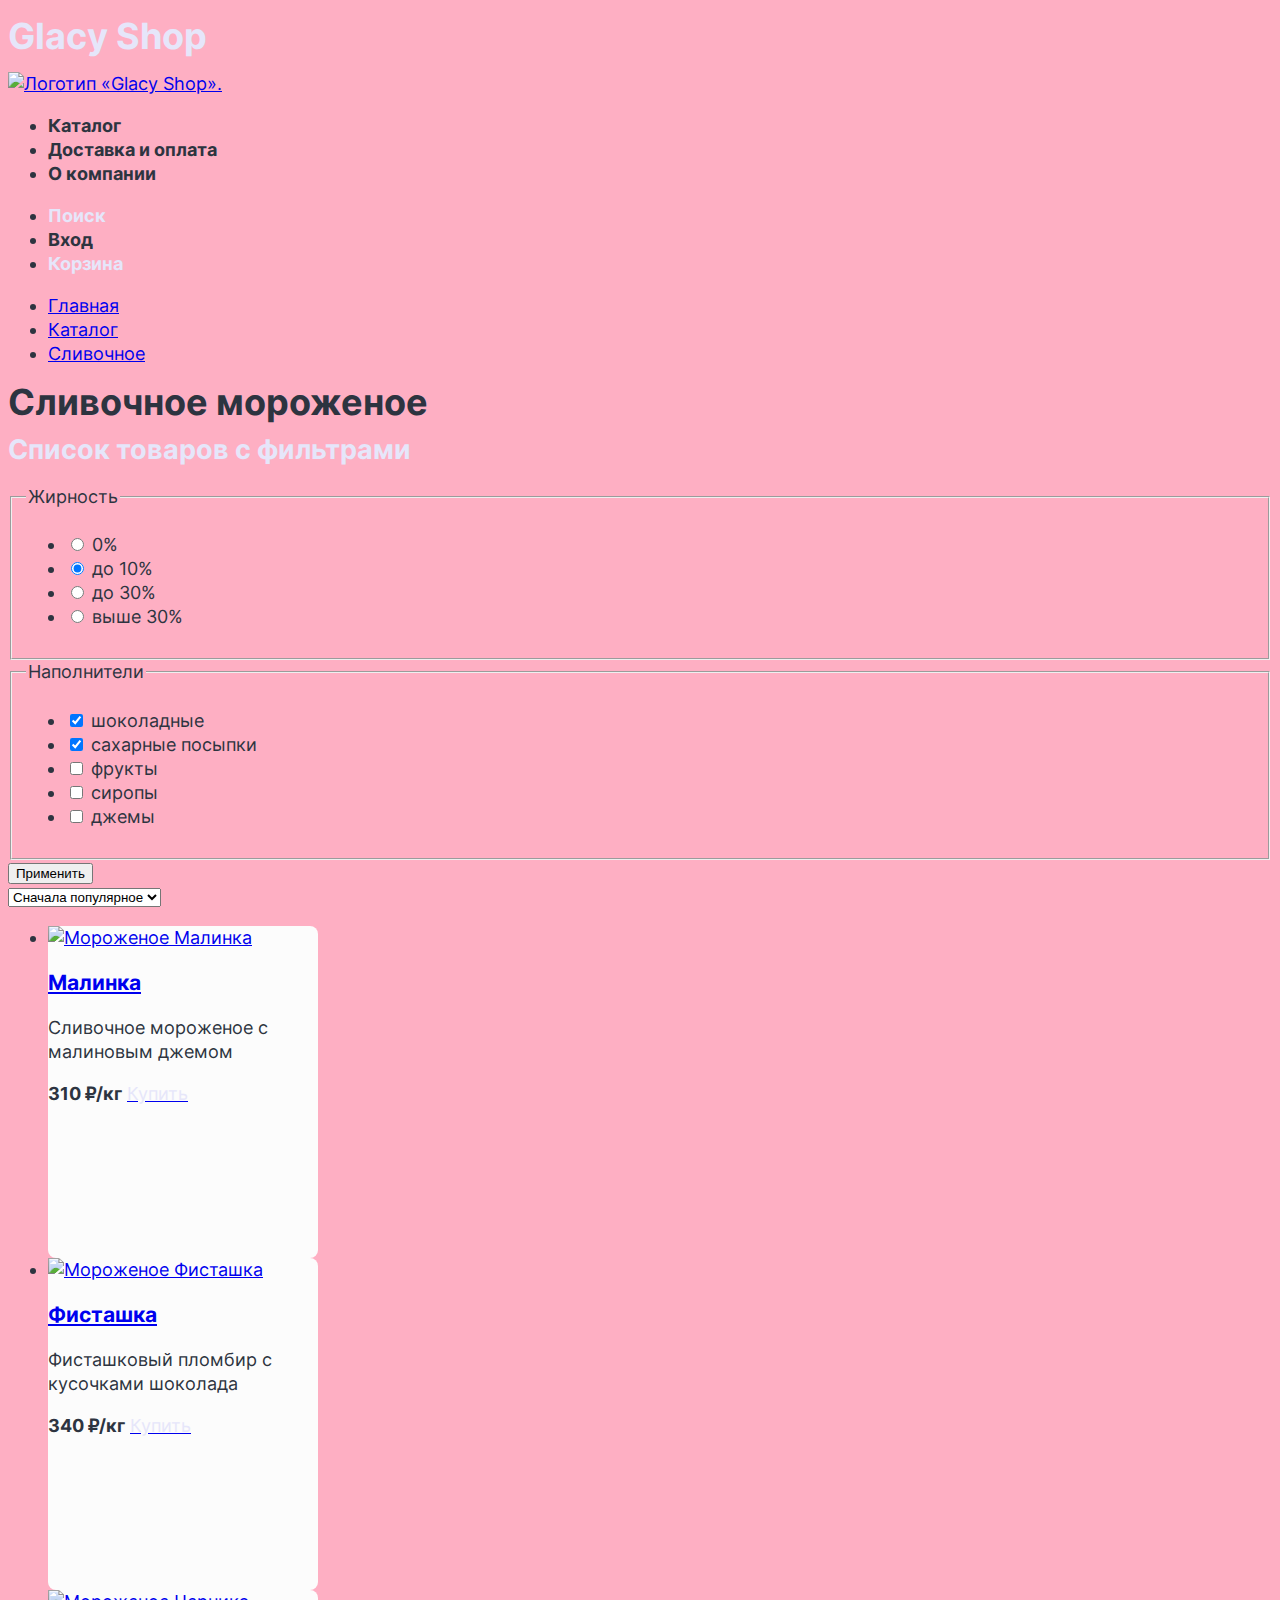
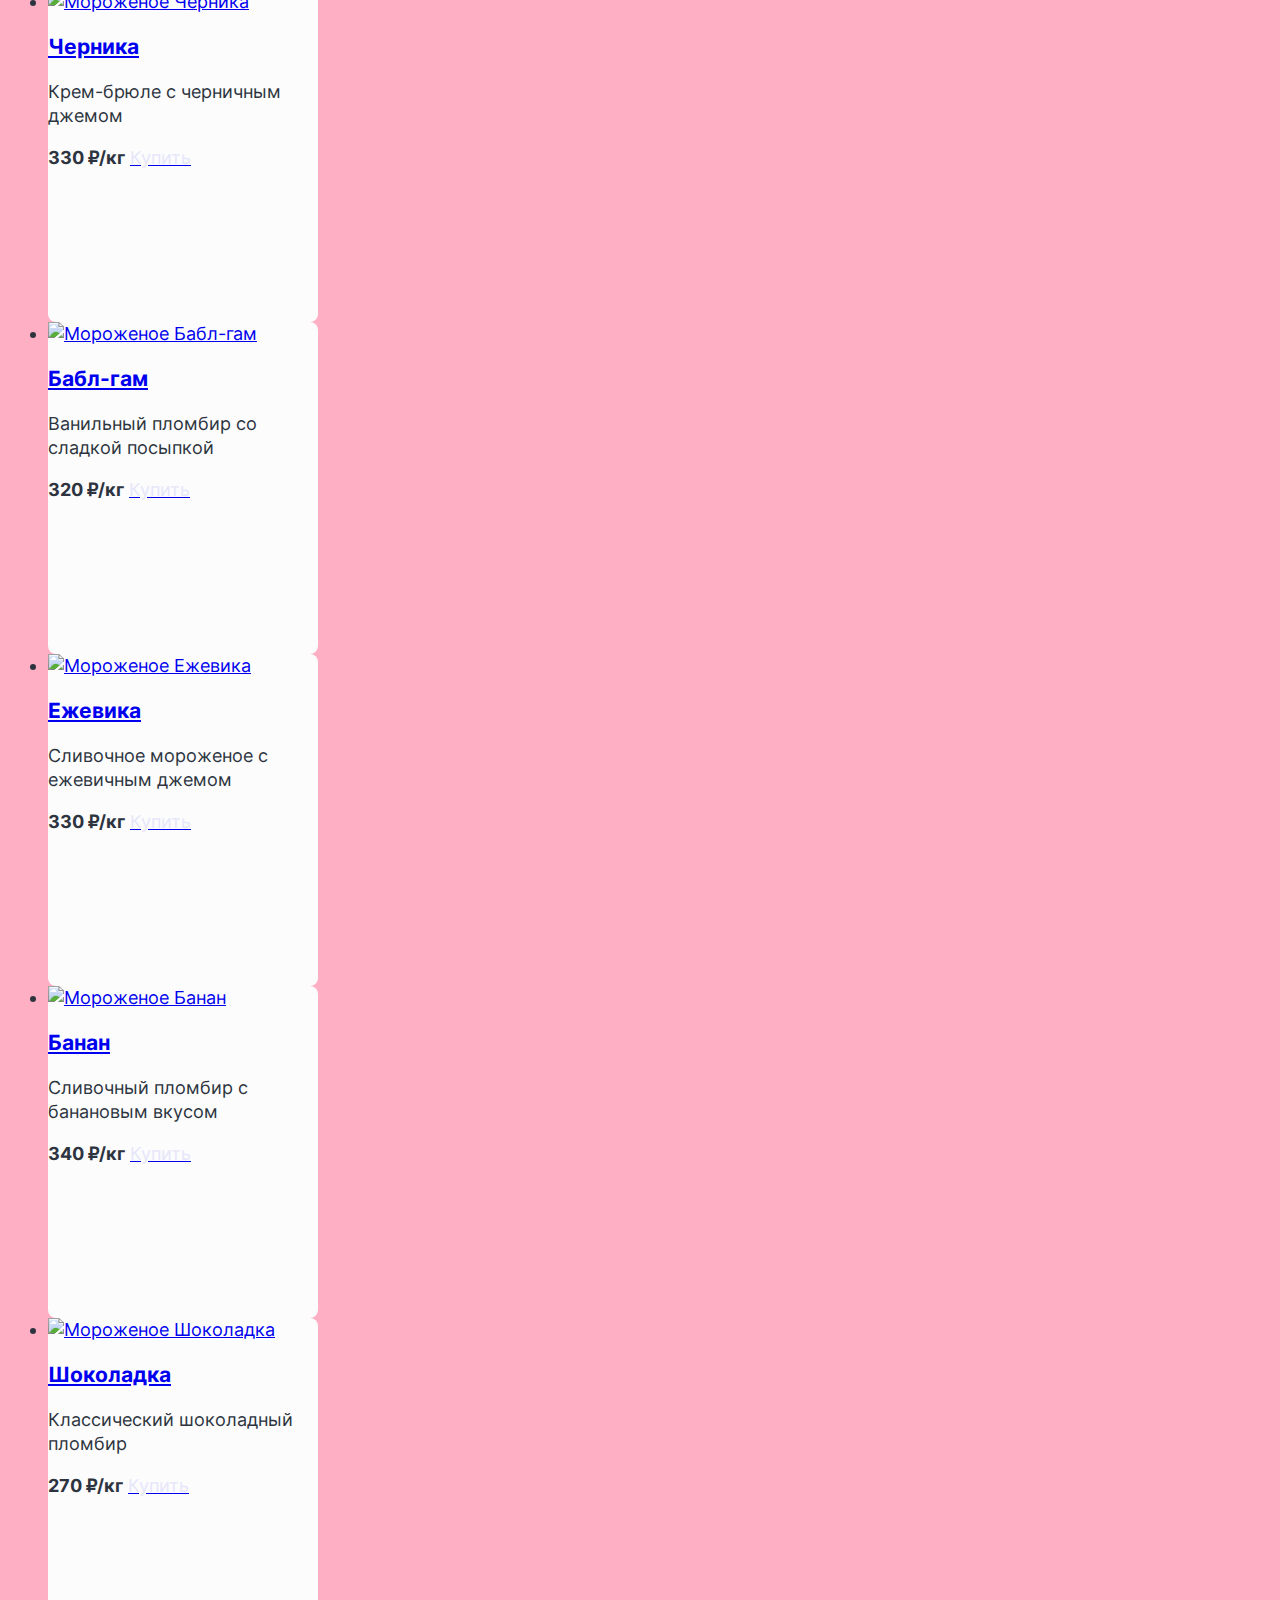
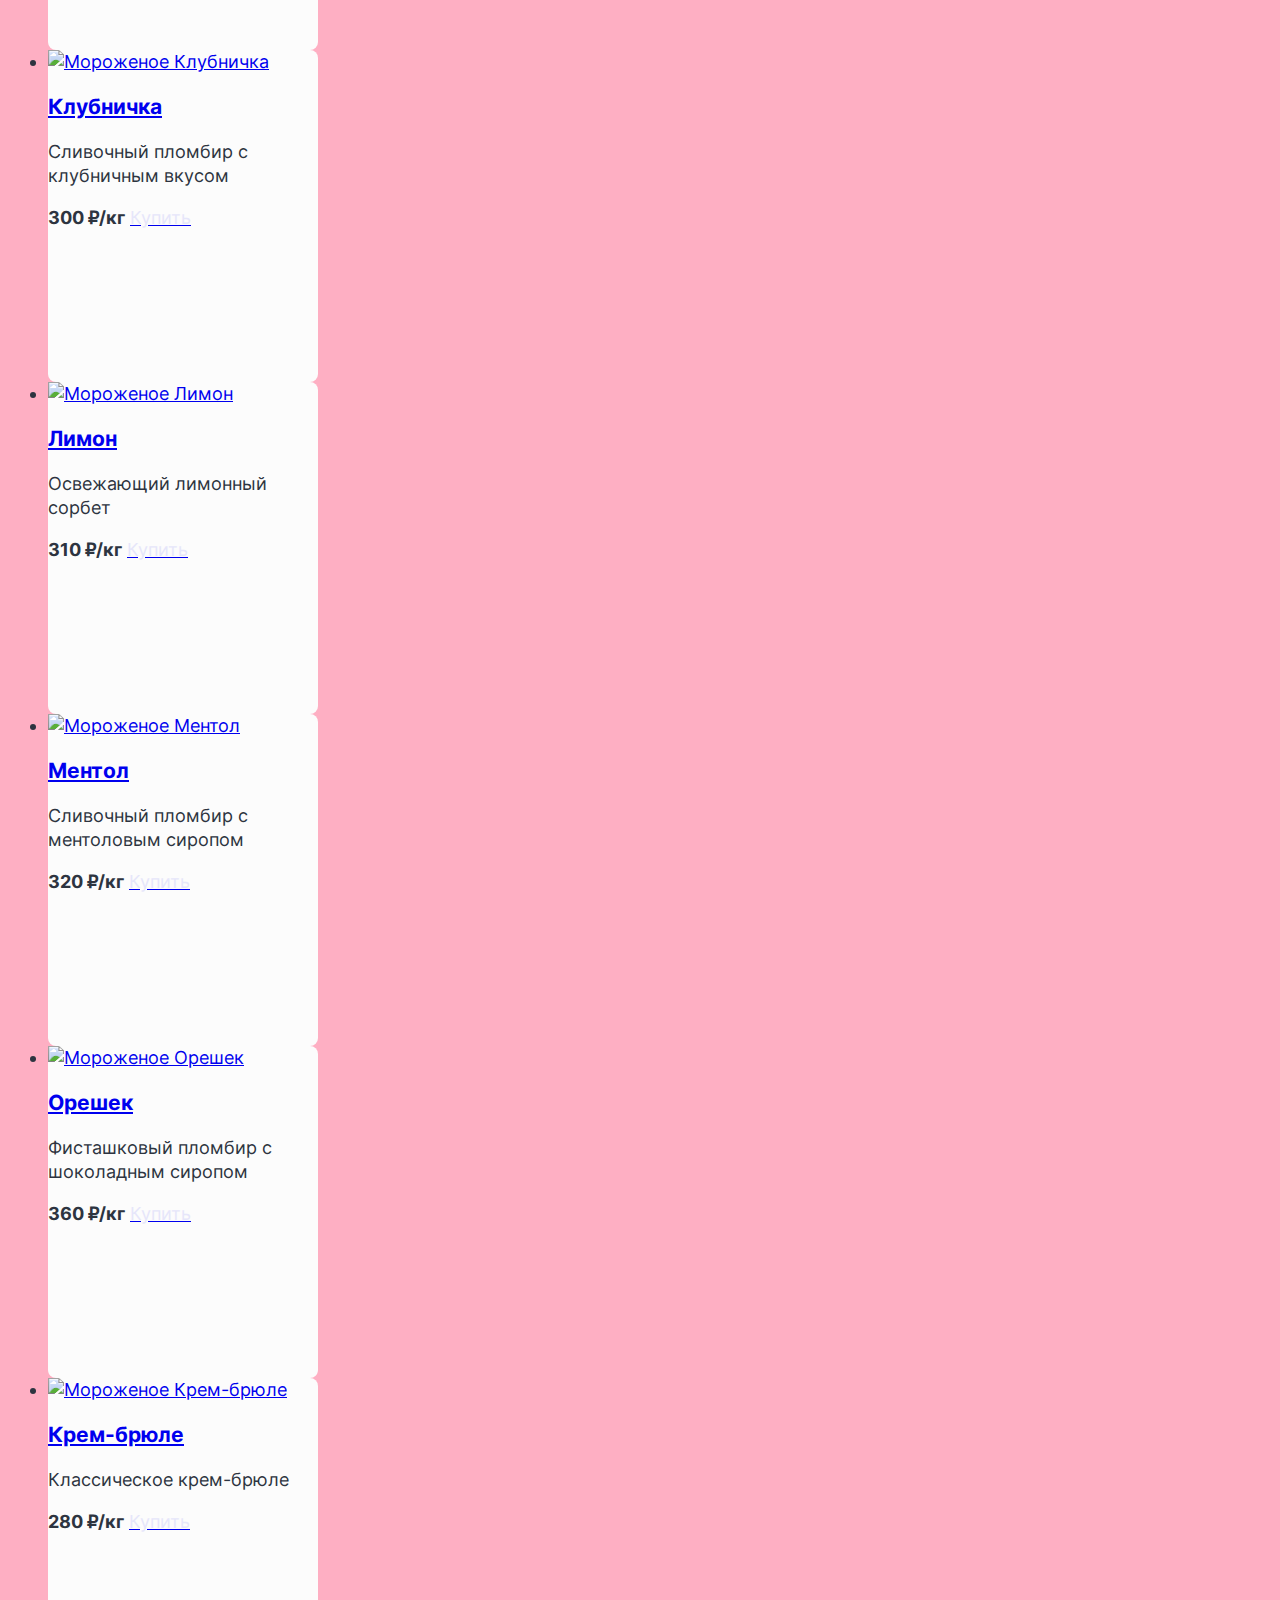
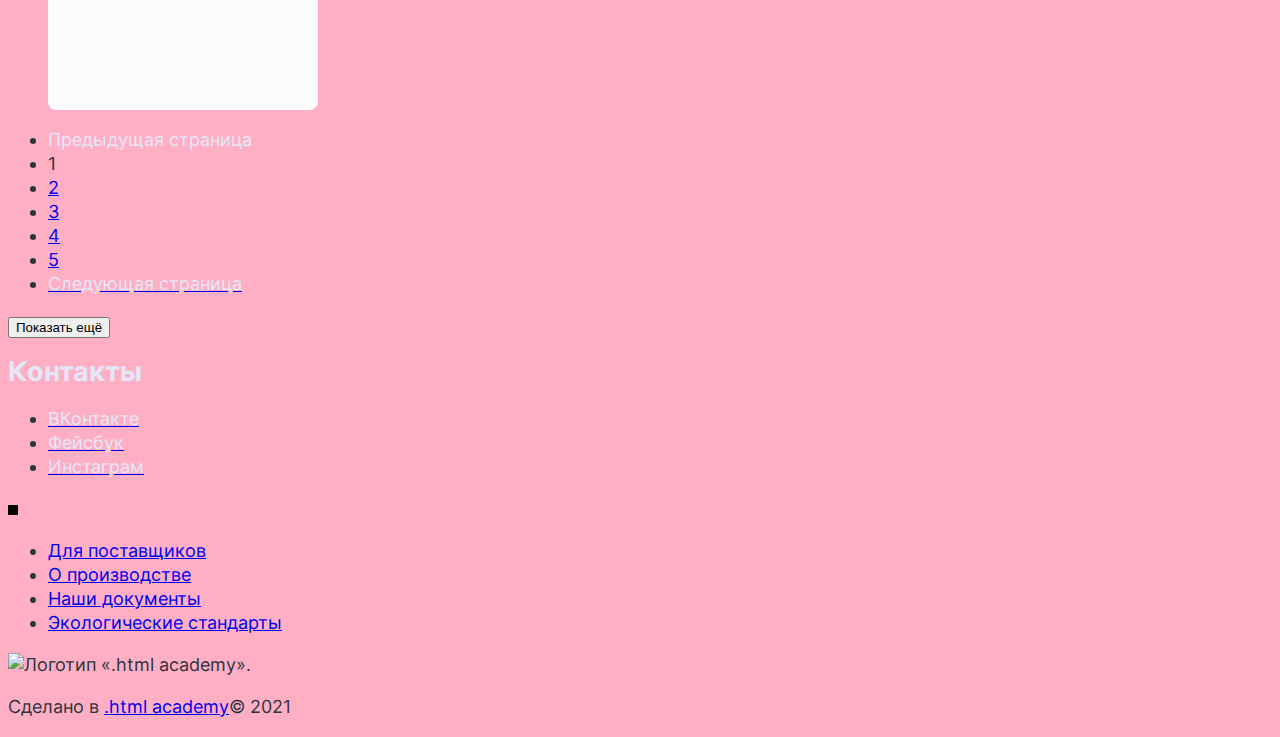
==== catalog.html @ d2234e33 "4" ====
<!DOCTYPE html>
<html lang="ru">
  <head>
    <meta charset="utf-8">
    <title>HTML Academy: Глейси</title>
    <link rel="stylesheet" href="styles/style.css">
  </head>
  <body>

    <!-- Хедер -->
    <header class = page-header>

      <h1 class="visually-hidden">Glacy Shop</h1>
      <a class="navigation-logo" href="index.html">
      <img class="logo" src="" alt="Логотип «Glacy Shop».">
      </a>

      <nav class="navigation">
        <ul class="navigation-list">
          <li class="navigation-item">
            <a class="navigation-link" href="/catalog.html">Каталог</a>
          </li>
          <li class="navigation-item">
            <a class="navigation-link" href="/delivery.html">Доставка и оплата</a>
          </li>
          <li class="navigation-item">
            <a class="navigation-link" href="/faq.html">О компании</a>
          </li>
        </ul>

        <ul class="navigation-list">
          <li class="navigation-item">
            <a class="navigation-link" href="#">
              <span class="visually-hidden">
              Поиск
            </span>
          </a>
          </li>
          <li class="navigation-item">
            <a class="navigation-link" href="#">Вход</a>
          </li>
          <li class="navigation-item">
            <a class="navigation-link" href="#">
              <span class="visually-hidden">
              Корзина
            </span>
          </a>
          </li>
        </ul>

      </nav>
    </header>  

    <!-- Мэйн -->

    <main class="main-inner">
      <header class="inner-header">
        <ul class="breadcrumbs">
        <li class="breadcrumbs-item">
          <a class="breadcrumbs-link" href="index.html">Главная</a>
        </li>
        <li class="breadcrumbs-item">
          <a class="breadcrumbs-link" href="#">Каталог</a>        
        </li>
        <li class="breadcrumbs-item">
          <a class="breadcrumbs-link" href="#">Сливочное</a>        
        </li>
      </ul>
      <h1 class="inner-header-title">Сливочное мороженое</h1>
      </header>

      <section class="catalog-products">
        <h2 class="visually-hidden">Список товаров с фильтрами</h2>
        <!-- Фильтрация -->
        <form class="catalog-filter" action="https://echo.htmlacademy.ru/" method="get">

          <!-- Жирность -->

          <fieldset class="catalog-filter-group">
            <legend class="catalog-filter-title">Жирность</legend>
            <ul class="catalog-filter-list">

              <li class="catalog-filter-item">
                <label class="control">
                  <input type="radio" class="control-input" name="product-group" value="zero-percent">
                  0%
                </label>
              </li>

              <li class="catalog-filter-item">
                <label class="control">
                  <input type="radio" class="control-input" name="product-group" value="ten-percent" checked>
                  до 10%
                </label>
              </li>

              <li class="catalog-filter-item">
                <label class="control">
                  <input type="radio" class="control-input" name="product-group" value="thirty-percent">
                  до 30%
                </label>
              </li>

              <li class="catalog-filter-item">
                <label class="control">
                  <input type="radio" class="control-input" name="product-group" value="highest-percent">
                  выше 30%
                </label>
              </li>

            </ul>
          </fieldset>

          <!-- Наполнители -->

          <fieldset class="catalog-filter-group">
            <legend class="catalog-filter-title">Наполнители</legend>
            <ul class="catalog-filter-list">
            <li class="catalog-filter-item">           
            <label class="control">
              <input class="control-input" type="checkbox" name="chocolate" checked>
              шоколадные
            </label>
          </li> 

          <li class="catalog-filter-item">           
            <label class="control">
              <input class="control-input" type="checkbox" name="sugar" checked>
              сахарные посыпки
            </label>
          </li> 

          <li class="catalog-filter-item">           
            <label class="control">
              <input class="control-input" type="checkbox" name="fruits">
              фрукты
            </label>
          </li> 

          <li class="catalog-filter-item">           
            <label class="control">
              <input class="control-input" type="checkbox" name="syrop">
              сиропы
            </label>
          </li>
          
          <li class="catalog-filter-item">           
            <label class="control">
              <input class="control-input" type="checkbox" name="jam">
              джемы
            </label>
          </li> 


          </ul> 
          </fieldset>

          <button class="button" type="submit">Применить</button>
        </form>

        <!-- Сортировка -->

        <select class="select-control" aria-label="Сортировка">
          <option value="poular">Сначала популярное</option>
          <option value="cheap">Сначала дешевоу</option>
          <option value="expensive">Сначала дорогое</option>
        </select>

        <ul class="product-list">
          <!-- Первая карточка -->
  
        <li class="product-card">
          <a class="product-card-link" href="#">
            <img class="product-card-image" src="" alt="Мороженое Малинка">
            <h3 class="product-card-title">Малинка</h3></a>
            <p class="product-card-description">Сливочное мороженое с малиновым джемом</p>
          
          <b class="product-card-price">310 ₽/кг</b>
          <a class="product-card-button" href="#">
            <span class="visually-hidden">Купить
            </span>
            </a>
        </li>
  
        <!-- Вторая карточка -->
  
        <li class="product-card">
          <a class="product-card-link" href="#">
            <img class="product-card-image" src="" alt="Мороженое Фисташка">
            <h3 class="product-card-title">Фисташка</h3></a>
            <p class="product-card-description">Фисташковый пломбир с кусочками шоколада</p>
          
          <b class="product-card-price">340 ₽/кг</b>
          <a class="product-card-button" href="#">
            <span class="visually-hidden">Купить
            </span>
            </a>
        </li>
  
        <!-- Третья карточка -->
  
        <li class="product-card">
          <a class="product-card-link" href="#">
            <img class="product-card-image" src="" alt="Мороженое Черника">
            <h3 class="product-card-title">Черника</h3></a>
            <p class="product-card-description">Крем-брюле
              с черничным джемом</p>
          
          <b class="product-card-price">330 ₽/кг</b>
          <a class="product-card-button" href="#">
            <span class="visually-hidden">Купить
            </span>
            </a>
        </li>
  
        <!-- Четвертая карточка -->
  
        <li class="product-card">
          <a class="product-card-link" href="#">
            <img class="product-card-image" src="" alt="Мороженое Бабл-гам">
            <h3 class="product-card-title">Бабл-гам</h3></a>
            <p class="product-card-description">Ванильный пломбир
              со сладкой посыпкой</p>
          
          <b class="product-card-price">320 ₽/кг</b>
          <a class="product-card-button" href="#">
            <span class="visually-hidden">Купить
            </span>
            </a>
        </li>

        <!-- Пятая карточка -->

        <li class="product-card">
          <a class="product-card-link" href="#">
            <img class="product-card-image" src="" alt=" Мороженое Ежевика">
            <h3 class="product-card-title">Ежевика</h3></a>
            <p class="product-card-description">Сливочное мороженое с ежевичным джемом</p>
          
          <b class="product-card-price">330 ₽/кг</b>
          <a class="product-card-button" href="#">
            <span class="visually-hidden">Купить
            </span>
            </a>
        </li>
  
        <!--Шестая карточка -->
  
        <li class="product-card">
          <a class="product-card-link" href="#">
            <img class="product-card-image" src="" alt="Мороженое Банан">
            <h3 class="product-card-title">Банан</h3></a>
            <p class="product-card-description">Сливочный пломбир с банановым вкусом</p>
          
          <b class="product-card-price">340 ₽/кг</b>
          <a class="product-card-button" href="#">
            <span class="visually-hidden">Купить
            </span>
            </a>
        </li>
  
        <!-- Седьмая карточка -->
  
        <li class="product-card">
          <a class="product-card-link" href="#">
            <img class="product-card-image" src="" alt="Мороженое Шоколадка">
            <h3 class="product-card-title">Шоколадка</h3></a>
            <p class="product-card-description">Классический шоколадный пломбир</p>
          
          <b class="product-card-price">270 ₽/кг</b>
          <a class="product-card-button" href="#">
            <span class="visually-hidden">Купить
            </span>
            </a>
        </li>
  
        <!-- Восьмая карточка -->
  
        <li class="product-card">
          <a class="product-card-link" href="#">
            <img class="product-card-image" src="" alt="Мороженое Клубничка">
            <h3 class="product-card-title">Клубничка</h3></a>
            <p class="product-card-description">Сливочный пломбир
              с клубничным вкусом</p>
          
          <b class="product-card-price">300 ₽/кг</b>
          <a class="product-card-button" href="#">
            <span class="visually-hidden">Купить
            </span>
            </a>
        </li>

        <!-- Девятая карточка -->

        <li class="product-card">
          <a class="product-card-link" href="#">
            <img class="product-card-image" src="" alt="Мороженое Лимон">
            <h3 class="product-card-title">Лимон</h3></a>
            <p class="product-card-description">Освежающий лимонный сорбет</p>
          
          <b class="product-card-price">310 ₽/кг</b>
          <a class="product-card-button" href="#">
            <span class="visually-hidden">Купить
            </span>
            </a>
        </li>
  
        <!--Десятая карточка -->
  
        <li class="product-card">
          <a class="product-card-link" href="#">
            <img class="product-card-image" src="" alt="Мороженое Ментол">
            <h3 class="product-card-title">Ментол</h3></a>
            <p class="product-card-description">Сливочный пломбир с ментоловым сиропом</p>
          
          <b class="product-card-price">320 ₽/кг</b>
          <a class="product-card-button" href="#">
            <span class="visually-hidden">Купить
            </span>
            </a>
        </li>
  
        <!-- Одиннадцатая карточка -->
  
        <li class="product-card">
          <a class="product-card-link" href="#">
            <img class="product-card-image" src="" alt="Мороженое Орешек">
            <h3 class="product-card-title">Орешек</h3></a>
            <p class="product-card-description">Фисташковый пломбир с шоколадным сиропом</p>
          
          <b class="product-card-price">360 ₽/кг</b>
          <a class="product-card-button" href="#">
            <span class="visually-hidden">Купить
            </span>
            </a>
        </li>
  
        <!-- Двенадцатая карточка -->
  
        <li class="product-card">
          <a class="product-card-link" href="#">
            <img class="product-card-image" src="" alt="Мороженое Крем-брюле">
            <h3 class="product-card-title">Крем-брюле</h3></a>
            <p class="product-card-description">Классическое крем-брюле</p>
          
          <b class="product-card-price">280 ₽/кг</b>
          <a class="product-card-button" href="#">
            <span class="visually-hidden">Купить
            </span>
            </a>
        </li>
        </ul>

        <!-- Пагинация -->

        <ul class="pagination">
          <li class="pagination-item">
            <a class="pagination-link pagination-prev pagination-disabled">
              <span class="visually-hidden">Предыдущая страница</span>
            </a>
          </li>
          <li class="pagination-item">
            <a class="pagination-link pagination-current">1</a>
          </li>
          <li class="pagination-item">
            <a class="pagination-link" href="#">2</a>
          </li>
          <li class="pagination-item">
            <a class="pagination-link" href="#">3</a>
          </li>
          <li class="pagination-item">
            <a class="pagination-link" href="#">4</a>
          </li>
          <li class="pagination-item">
            <a class="pagination-link" href="#">5</a>
          </li>
          <li class="pagination-item">
            <a class="pagination-link pagination-next" href="#">
              <span class="visually-hidden">Следующая страница</span>
            </a>
          </li>
        </ul>
        <button class="button pagination-show-more" type="button">Показать ещё</button>

      

      </section>
    </main>


    <footer class="page-footer">
        <section class="footer-social">
          <h2 class="visually-hidden">Контакты</h2>
          <ul class="footer-social-list">
            <li class="footer-social-item">
              <a class="button" href="#">
                <span class="visually-hidden">ВКонтакте</span>
              </a>
            </li>
            <li class="footer-social-item">
              <a class="button" href="#">
                <span class="visually-hidden">Фейсбук</span>
              </a>
            </li>
            <li class="footer-social-item">
              <a class="button" href="#">
                <span class="visually-hidden">Инстаграм</span>
              </a>
            </li>
          </ul>
        </section>
    
        <nav class="navigation">
          <svg class="navigation-svg" width="10" height="10">
            <rect width="100%" height="100%" fill="black" />
        </svg>
          <ul class="navigation-list-footer">
            <li class="navigation-item-footer">
              <a class="navigation-link-footer" href="#">Для поставщиков</a>
            </li>
            <li class="navigation-item-footer">
              <a class="navigation-link-footer" href="#">О производстве</a>
            </li>
            <li class="navigation-item-footer">
              <a class="navigation-link-footer" href="#">Наши документы</a>
            </li>
            <li class="navigation-item-footer">
              <a class="navigation-link-footer" href="#">Экологические стандарты</a>
            </li>
          </ul>   
        </nav>
    
        <img class="logo-footer" src="" alt="Логотип «.html academy».">
        <p class="about-text">Сделано в <a class="htmlacademy-link" href="https://htmlacademy.ru/">.html academy</a>© 2021</p>
       </footer>  
        
    </body>
</html>
---- styles/style.css ----
@font-face {
    font-family: "Inter";
    font-style: normal;
    font-weight: 400;
    src: url("../fonts/inter-400.woff2") format("woff2");
    font-display: swap;
}

@font-face {
    font-family: "Inter";
    font-style: normal;
    font-weight: 700;
    src: url("../fonts/inter-700.woff2") format("woff2");
    font-display: swap;
}

@font-face {
    font-family: "Inter";
    font-style: normal;
    font-weight: 900;
    src: url("../fonts/inter-900.woff2") format("woff2");
    font-display: swap;
}

body {
    font-family: "Inter", sans-serif;
    background-color: #FEAFC3;
    color: #2D3440;
    font-size: 18px;
    line-height: 24px;
}

/* Pages */

.page-header {
    color: #2D3440;

}

.navigation-link {
    font-family: "Inter", sans-serif;
    line-height: 20px;
    font-weight: 700;
    text-align: center;
    color: inherit;
    text-decoration: none;
}

/* Main */

.main-index {
    background-size: 100% auto;
}

.product-name {
    text-align: left;
}

/* Баннеры */

.banners-title {
text-align: center;
font-family: Inter;
font-style: normal;
font-weight: 900;
font-size: 32px;
line-height: 46px;
/* or 144% */   

}

.banner-one {
background: #FF7799;
border-radius: 16px;
width: 570px;
height: 268px;
left: 98px;
top: 886px;
margin-bottom: 200px; 
/* убрать марджин */
}

.banner-two {
background: #FF7799;
border-radius: 16px;
width: 570px;
height: 268px;
left: 698px;
top: 886px;
margin-bottom: 200px; 
/* убрать марджин */
}

.products-title {
font-family: Inter;
font-style: normal;
font-weight: 900;
font-size: 32px;
line-height: 46px;
margin-bottom: 100px;
text-align: center;
/* убрать марджин */
}

.product-card {
width: 270px;
height: 332px;
left: 98px;
top: 1382px;
background: #FCFCFC;
border-radius: 8px;
}

.banner-news {
    background-image: url("../images/background-1.jpg");
    border-radius: 16px;
    width: 570px;
    height: 220px;
}

.delivery {
    background-image: url("../images/background-2.jpg");
    border-radius: 16px;
    width: 1170px;
    height: 534px;    
    
}

.delivery-form {
width: 500px;
height: 406px;
background: #FCFCFC;
box-shadow: 0px 15px 40px rgba(45, 52, 64, 0.12);
border-radius: 8px;
}

.contacts {
    background-image: url("../images/background-3.jpg");
    border-radius: 16px;
    width: 1170px;
    height: 492px;
}

.wrapper-contacts {
background: #FCFCFC;
box-shadow: 0px 8px 16px rgba(45, 52, 64, 0.12);
border-radius: 8px;
}

.visually-hidden {
    color: lavender;
}
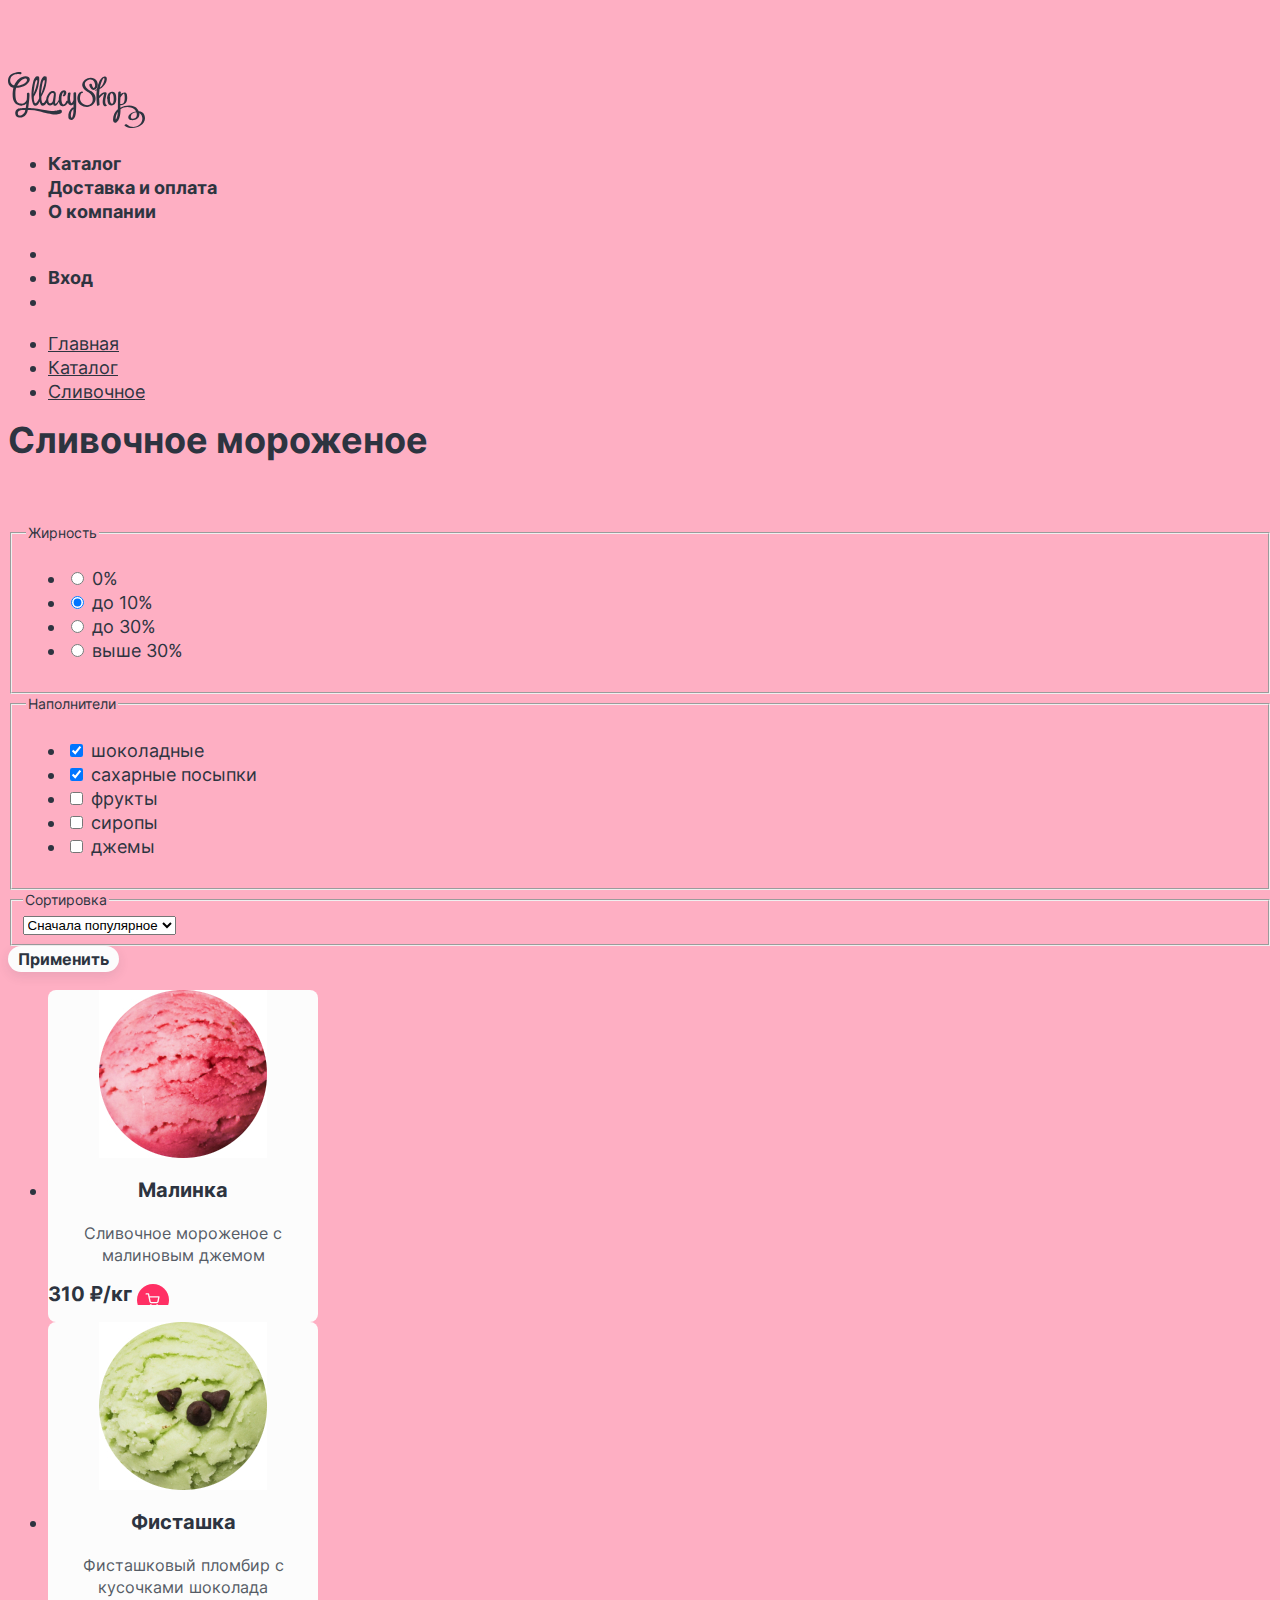
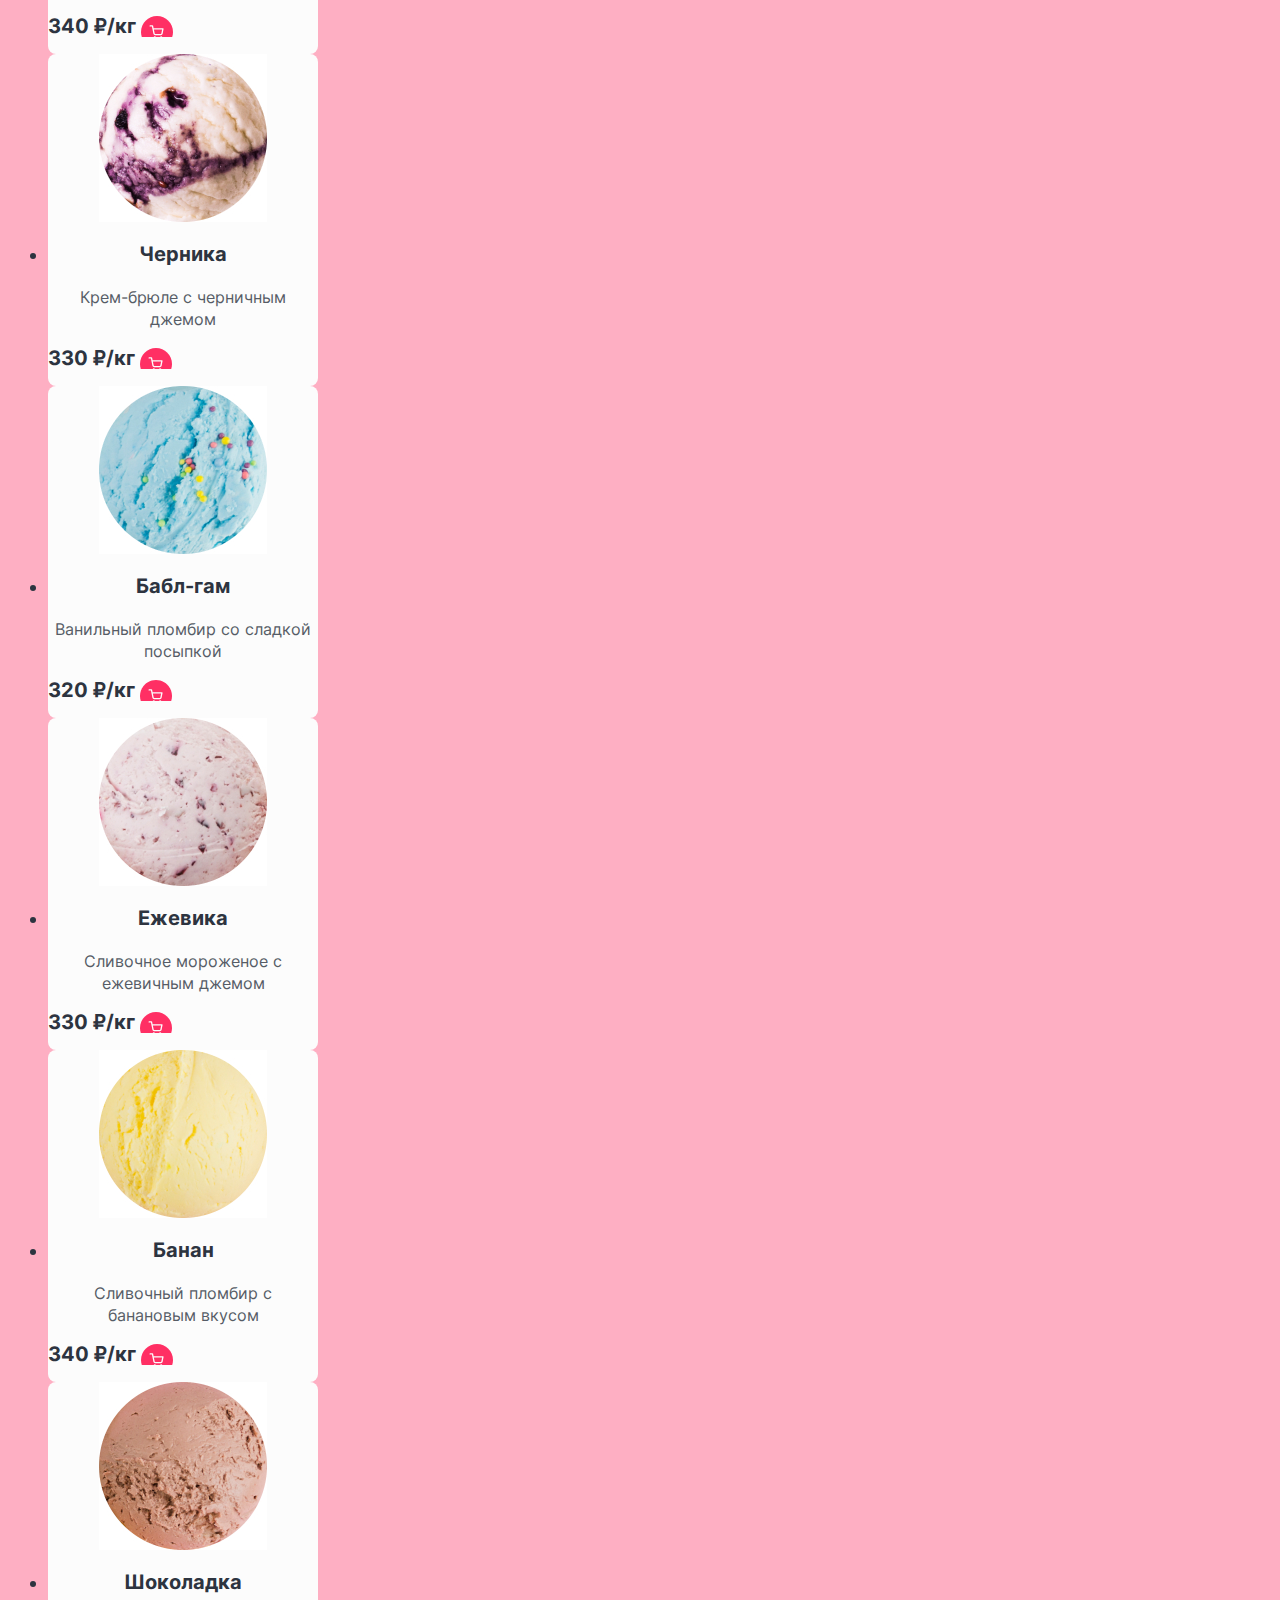
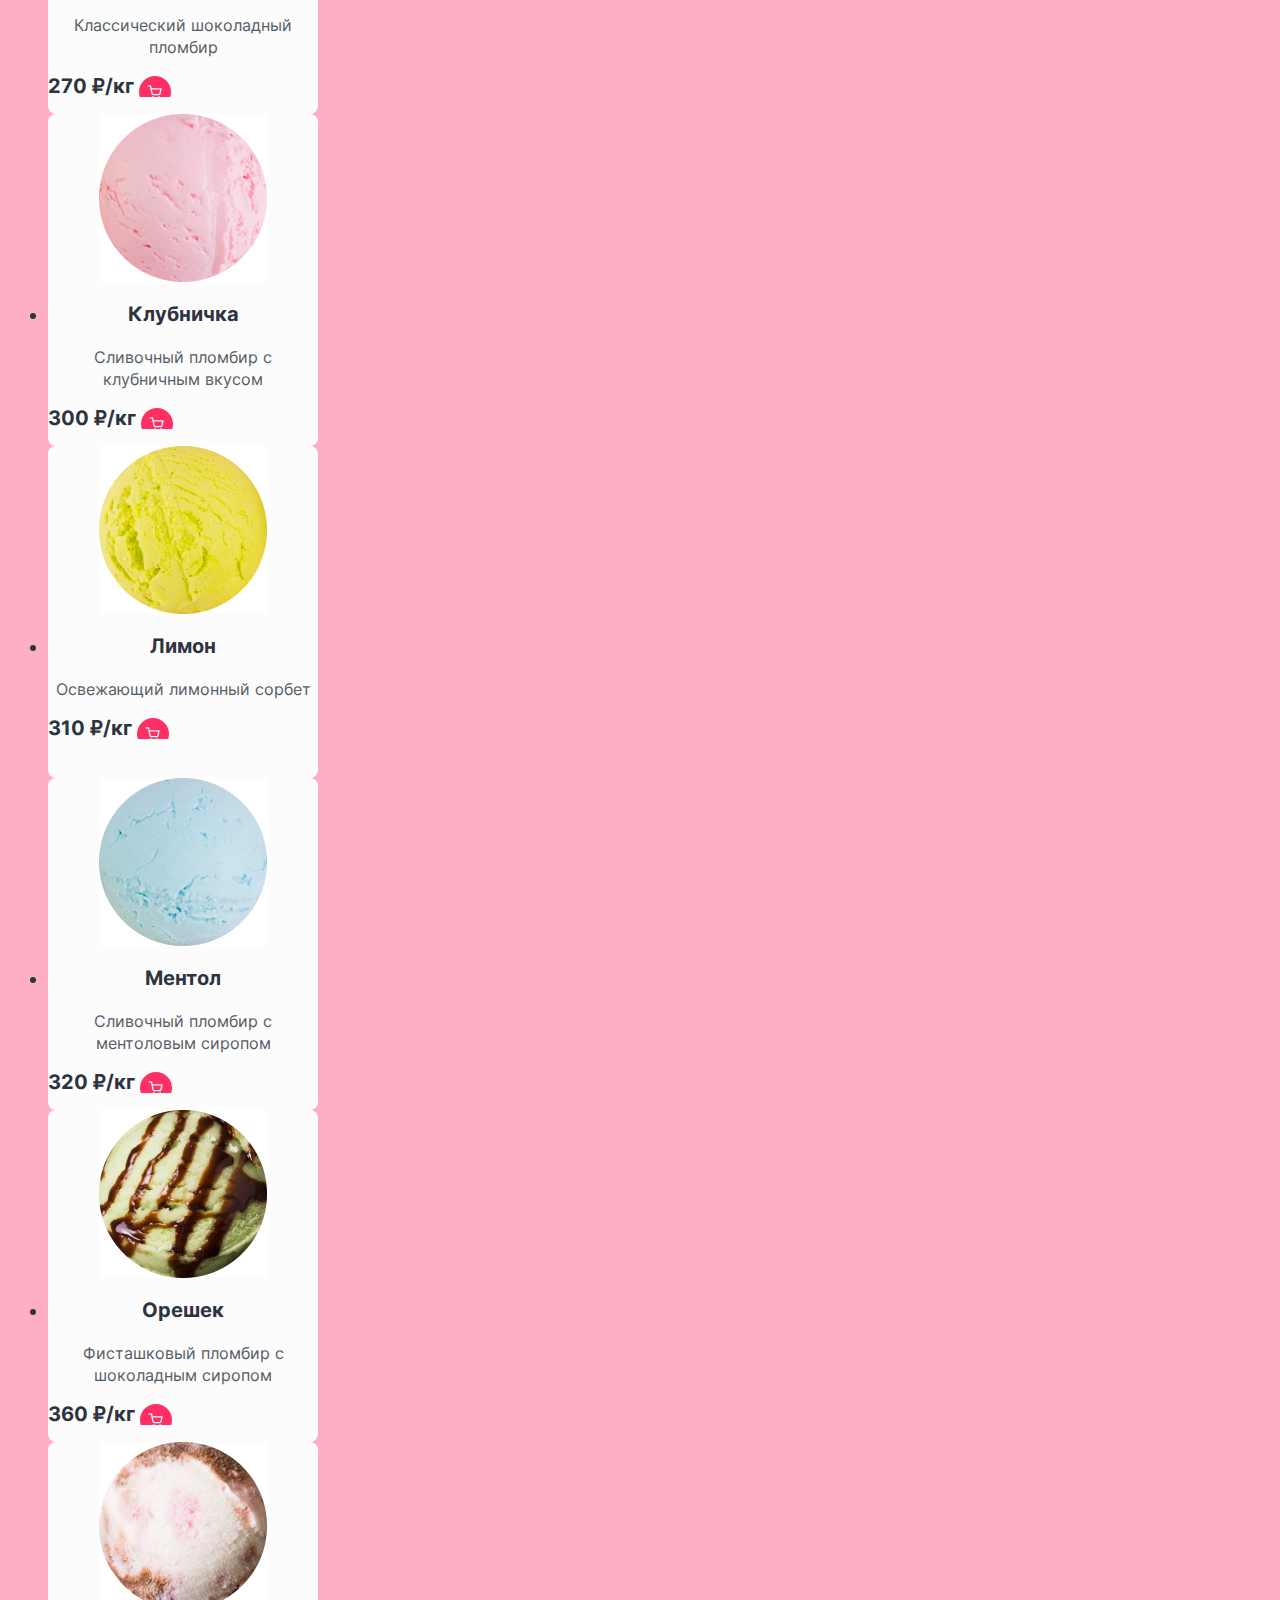
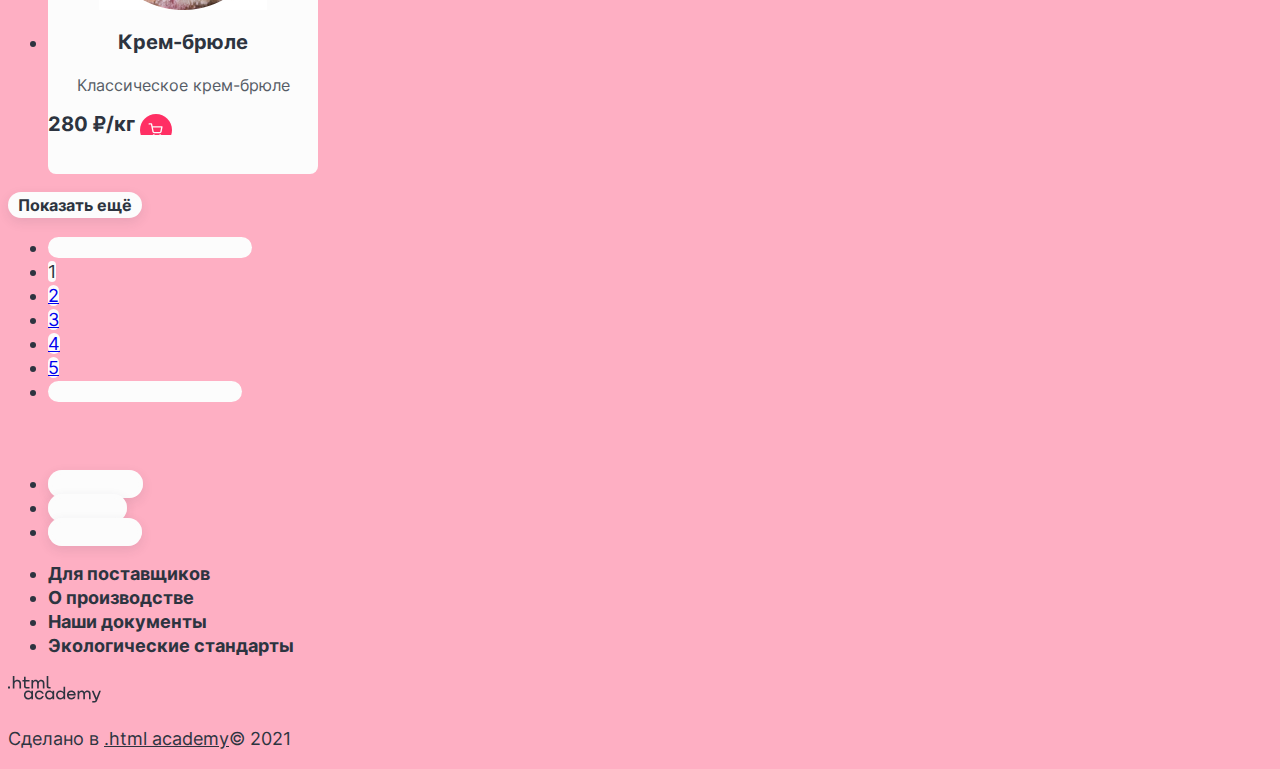
==== commit 66992e30: "7.1" ====
--- a/catalog.html
+++ b/catalog.html
@@ -12,7 +12,7 @@
 
       <h1 class="visually-hidden">Glacy Shop</h1>
       <a class="navigation-logo" href="index.html">
-      <img class="logo" src="" alt="Логотип «Glacy Shop».">
+      <img class="logo" src="images/Logo.svg" alt="Логотип «Glacy Shop».">
       </a>
 
       <nav class="navigation">
@@ -155,23 +155,32 @@
           </ul> 
           </fieldset>
 
-          <button class="button" type="submit">Применить</button>
+        
         </form>
 
         <!-- Сортировка -->
 
+        <div class="sorting-container">
+        <fieldset class="catalog-filter-group">
+        <legend class="catalog-filter-title">Сортировка</legend>        
         <select class="select-control" aria-label="Сортировка">
           <option value="poular">Сначала популярное</option>
-          <option value="cheap">Сначала дешевоу</option>
+          <option value="cheap">Сначала дешевое</option>
           <option value="expensive">Сначала дорогое</option>
         </select>
+      </fieldset>
+      </div>
+
+      <button class="button" type="submit">Применить</button>
+
+      <!-- Список товаров -->
 
         <ul class="product-list">
           <!-- Первая карточка -->
   
         <li class="product-card">
           <a class="product-card-link" href="#">
-            <img class="product-card-image" src="" alt="Мороженое Малинка">
+            <img class="product-card-image" src="images/catalog/pic-1.jpg" alt="Мороженое Малинка">
             <h3 class="product-card-title">Малинка</h3></a>
             <p class="product-card-description">Сливочное мороженое с малиновым джемом</p>
           
@@ -186,7 +195,7 @@
   
         <li class="product-card">
           <a class="product-card-link" href="#">
-            <img class="product-card-image" src="" alt="Мороженое Фисташка">
+            <img class="product-card-image" src="images/catalog/pic-2.jpg" alt="Мороженое Фисташка">
             <h3 class="product-card-title">Фисташка</h3></a>
             <p class="product-card-description">Фисташковый пломбир с кусочками шоколада</p>
           
@@ -201,7 +210,7 @@
   
         <li class="product-card">
           <a class="product-card-link" href="#">
-            <img class="product-card-image" src="" alt="Мороженое Черника">
+            <img class="product-card-image" src="images/catalog/pic-3.jpg" alt="Мороженое Черника">
             <h3 class="product-card-title">Черника</h3></a>
             <p class="product-card-description">Крем-брюле
               с черничным джемом</p>
@@ -217,7 +226,7 @@
   
         <li class="product-card">
           <a class="product-card-link" href="#">
-            <img class="product-card-image" src="" alt="Мороженое Бабл-гам">
+            <img class="product-card-image" src="images/catalog/pic-4.jpg" alt="Мороженое Бабл-гам">
             <h3 class="product-card-title">Бабл-гам</h3></a>
             <p class="product-card-description">Ванильный пломбир
               со сладкой посыпкой</p>
@@ -233,7 +242,7 @@
 
         <li class="product-card">
           <a class="product-card-link" href="#">
-            <img class="product-card-image" src="" alt=" Мороженое Ежевика">
+            <img class="product-card-image" src="images/catalog/pic-5.jpg" alt=" Мороженое Ежевика">
             <h3 class="product-card-title">Ежевика</h3></a>
             <p class="product-card-description">Сливочное мороженое с ежевичным джемом</p>
           
@@ -248,7 +257,7 @@
   
         <li class="product-card">
           <a class="product-card-link" href="#">
-            <img class="product-card-image" src="" alt="Мороженое Банан">
+            <img class="product-card-image" src="images/catalog/pic-6.jpg" alt="Мороженое Банан">
             <h3 class="product-card-title">Банан</h3></a>
             <p class="product-card-description">Сливочный пломбир с банановым вкусом</p>
           
@@ -263,7 +272,7 @@
   
         <li class="product-card">
           <a class="product-card-link" href="#">
-            <img class="product-card-image" src="" alt="Мороженое Шоколадка">
+            <img class="product-card-image" src="images/catalog/pic-7.jpg" alt="Мороженое Шоколадка">
             <h3 class="product-card-title">Шоколадка</h3></a>
             <p class="product-card-description">Классический шоколадный пломбир</p>
           
@@ -278,7 +287,7 @@
   
         <li class="product-card">
           <a class="product-card-link" href="#">
-            <img class="product-card-image" src="" alt="Мороженое Клубничка">
+            <img class="product-card-image" src="images/catalog/pic-8.jpg" alt="Мороженое Клубничка">
             <h3 class="product-card-title">Клубничка</h3></a>
             <p class="product-card-description">Сливочный пломбир
               с клубничным вкусом</p>
@@ -294,7 +303,7 @@
 
         <li class="product-card">
           <a class="product-card-link" href="#">
-            <img class="product-card-image" src="" alt="Мороженое Лимон">
+            <img class="product-card-image" src="images/catalog/pic-9.jpg" alt="Мороженое Лимон">
             <h3 class="product-card-title">Лимон</h3></a>
             <p class="product-card-description">Освежающий лимонный сорбет</p>
           
@@ -309,7 +318,7 @@
   
         <li class="product-card">
           <a class="product-card-link" href="#">
-            <img class="product-card-image" src="" alt="Мороженое Ментол">
+            <img class="product-card-image" src="images/catalog/pic-10.jpg" alt="Мороженое Ментол">
             <h3 class="product-card-title">Ментол</h3></a>
             <p class="product-card-description">Сливочный пломбир с ментоловым сиропом</p>
           
@@ -324,7 +333,7 @@
   
         <li class="product-card">
           <a class="product-card-link" href="#">
-            <img class="product-card-image" src="" alt="Мороженое Орешек">
+            <img class="product-card-image" src="images/catalog/pic-11.jpg" alt="Мороженое Орешек">
             <h3 class="product-card-title">Орешек</h3></a>
             <p class="product-card-description">Фисташковый пломбир с шоколадным сиропом</p>
           
@@ -339,7 +348,7 @@
   
         <li class="product-card">
           <a class="product-card-link" href="#">
-            <img class="product-card-image" src="" alt="Мороженое Крем-брюле">
+            <img class="product-card-image" src="images/catalog/pic-12.jpg" alt="Мороженое Крем-брюле">
             <h3 class="product-card-title">Крем-брюле</h3></a>
             <p class="product-card-description">Классическое крем-брюле</p>
           
@@ -351,6 +360,8 @@
         </li>
         </ul>
 
+        <button class="button pagination-show-more" type="button">Показать ещё</button>
+
         <!-- Пагинация -->
 
         <ul class="pagination">
@@ -380,7 +391,7 @@
             </a>
           </li>
         </ul>
-        <button class="button pagination-show-more" type="button">Показать ещё</button>
+      
 
       
 
@@ -411,9 +422,7 @@
         </section>
     
         <nav class="navigation">
-          <svg class="navigation-svg" width="10" height="10">
-            <rect width="100%" height="100%" fill="black" />
-        </svg>
+          
           <ul class="navigation-list-footer">
             <li class="navigation-item-footer">
               <a class="navigation-link-footer" href="#">Для поставщиков</a>
@@ -430,7 +439,7 @@
           </ul>   
         </nav>
     
-        <img class="logo-footer" src="" alt="Логотип «.html academy».">
+        <img class="logo-footer" src="images/logo_htmlacademy.svg" alt="Логотип «.html academy».">
         <p class="about-text">Сделано в <a class="htmlacademy-link" href="https://htmlacademy.ru/">.html academy</a>© 2021</p>
        </footer>  
         
--- a/styles/style.css
+++ b/styles/style.css
@@ -23,12 +23,39 @@
     font-display: swap;
 }
 
+/* INDEX.HTML */
+
 body {
     font-family: "Inter", sans-serif;
     background-color: #FEAFC3;
     color: #2D3440;
     font-size: 18px;
     line-height: 24px;
+}
+
+.button {
+font-family: inherit;
+font-size: 16px;
+line-height: 16px;
+font-weight: 700;
+text-align: center;
+background: #FCFCFC;
+border: 4px solid rgba(252, 252, 252, 0.4);
+border-radius: 26px;
+box-shadow: 0px 4px 12px rgba(45, 52, 64, 0.1);
+text-decoration: none;
+color: #2D3440;
+}
+
+.product-card-button {
+    background-image: url("../images/buy-button.svg");
+    background-repeat: no-repeat;
+   
+
+}
+
+.visually-hidden {
+    opacity: 0;
 }
 
 /* Pages */
@@ -148,6 +175,189 @@
 border-radius: 8px;
 }
 
-.visually-hidden {
-    color: lavender;
-}+.banner-seo {
+width: 1122px;
+height: 432px;
+background: #FCFCFC;
+border-radius: 16px;
+}
+
+.seo-card-1 {
+position: absolute;    
+width: 442px;
+height: 66px;
+font-family: Inter;
+font-style: normal;
+font-weight: normal;
+font-size: 16px;
+line-height: 22px;
+color: #565C66;
+
+}
+
+.seo-card-2 {
+position: absolute;
+width: 440px;
+height: 66px;
+margin-top: 226px;
+
+font-family: Inter;
+font-style: normal;
+font-weight: normal;
+font-size: 16px;
+line-height: 22px;
+color: #565C66;
+}
+
+.seo-card-3 {
+position: absolute;
+width: 441px;
+height: 66px;
+left: 762px;
+font-family: Inter;
+font-style: normal;
+font-weight: normal;
+font-size: 16px;
+line-height: 22px;
+color: #565C66;
+
+}
+
+.seo-card-4 {
+
+position: absolute;
+width: 442px;
+height: 66px;
+left: 762px;
+margin-top: 226px;
+font-family: Inter;
+font-style: normal;
+font-weight: normal;
+font-size: 16px;
+line-height: 22px;
+color: #565C66;
+
+}
+
+.wrapper-seo {
+width: 1170px;
+height: 480px;
+background: url('../images/background-seo.png');
+border-radius: 16px;
+}
+
+
+/* Footer  */
+
+.page-footer {
+    color: #2D3440;
+
+}
+.navigation-link-footer {
+        font-family: "Inter", sans-serif;
+        line-height: 20px;
+        font-weight: 700;
+        color: #2D3440;
+       
+        text-decoration: none;
+    }
+
+ .button-footer {
+        font-family: "Inter", sans-serif;
+        line-height: 20px;
+        font-weight: 700;
+        color: #2D3440;
+       
+        text-decoration: none;
+    }
+
+.htmlacademy-link {
+        color: #2D3440;
+}
+
+/* CATALOG.HTML */
+.main-inner {
+    background-size: 100% auto;
+}
+
+/* breadcrumbs */
+
+.breadcrumbs {
+color: #2D3440;
+}
+
+.breadcrumbs-link {
+color: inherit;    
+}
+
+.catalog-filter-title {
+font-family: Inter;
+font-style: normal;
+font-weight: normal;
+font-size: 14px;
+line-height: 20px;
+color: #2D3440;
+}
+
+.control-input {
+font-family: Inter;
+font-style: normal;
+font-weight: normal;
+font-size: 14px;
+line-height: 20px;
+color: #2D3440;
+}
+
+.sorting-container {
+font-family: Inter;
+font-style: normal;
+font-weight: normal;
+font-size: 14px;
+line-height: 20px;
+color: #2D3440;
+}
+
+/* Продуктовая карточка */
+
+.product-card-title {
+font-family: Inter;
+font-style: normal;
+font-weight: bold;
+font-size: 20px;
+line-height: 24px;
+text-align: center;
+color: #2D3440;
+}
+
+.product-card-description {
+font-family: Inter;
+font-style: normal;
+font-weight: normal;
+font-size: 16px;
+line-height: 22px;
+text-align: center;
+color: #565C66;
+}
+
+.product-card-price {
+font-family: Inter;
+font-style: normal;
+font-weight: bold;
+font-size: 20px;
+line-height: 24px;
+color: #2D3440;
+}
+
+.product-card-link {
+text-decoration: none;
+}
+
+.product-card-image {
+display: block;
+margin: 0 auto;
+}
+
+.pagination-link {
+background: #FCFCFC;
+border-radius: 50px;
+}
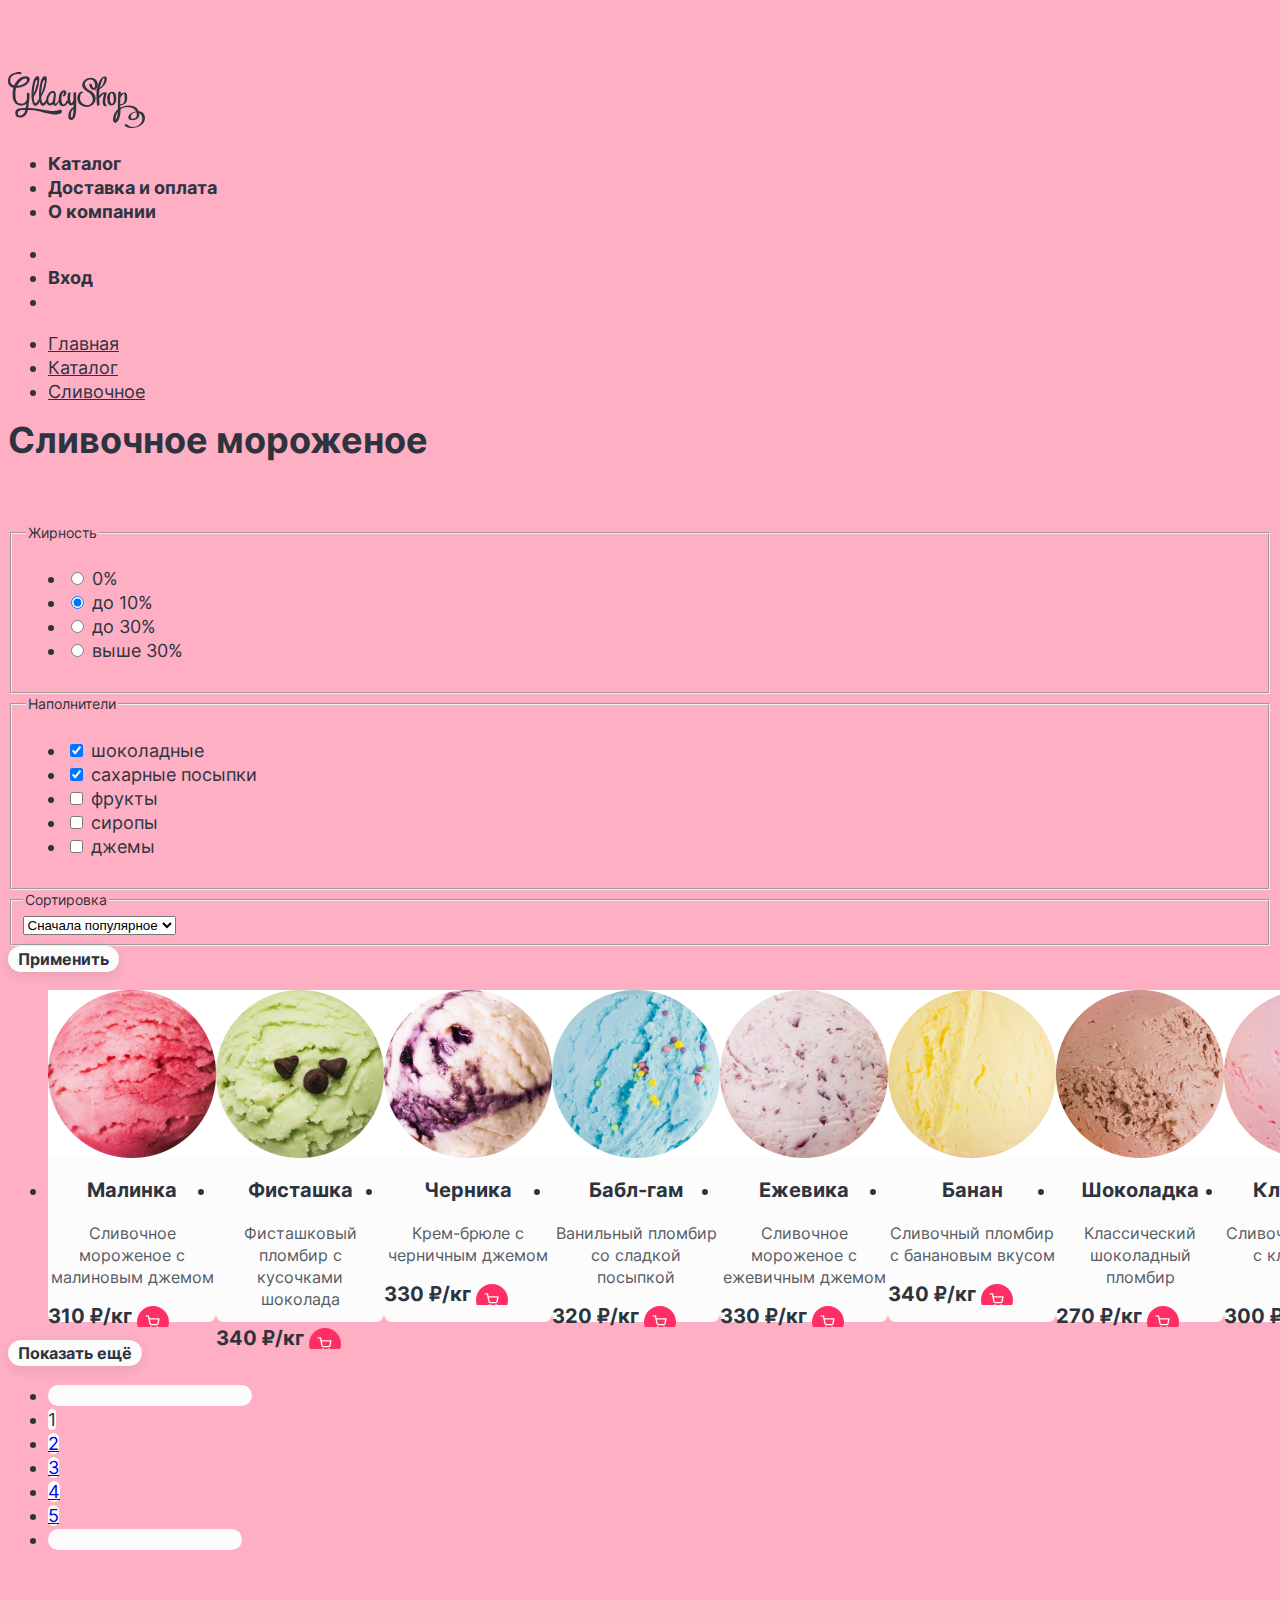
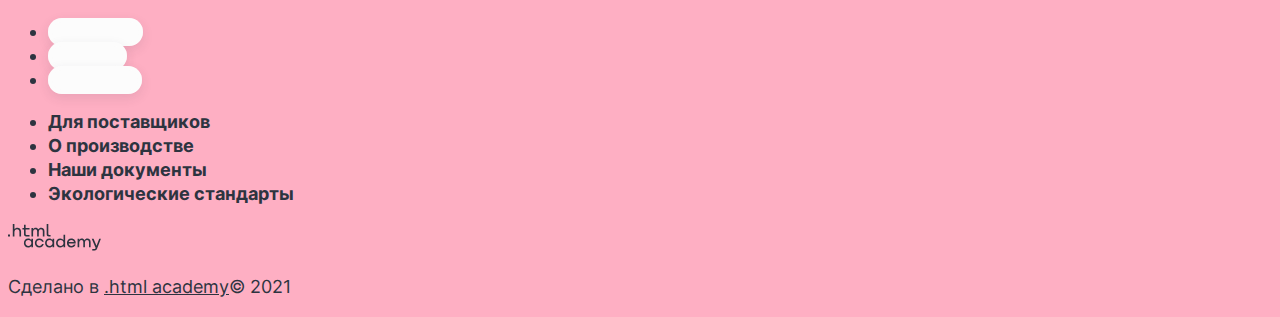
==== commit 4fd23bb6: "7.2" ====
--- a/catalog.html
+++ b/catalog.html
@@ -1,241 +1,248 @@
 <!DOCTYPE html>
 <html lang="ru">
-  <head>
-    <meta charset="utf-8">
-    <title>HTML Academy: Глейси</title>
-    <link rel="stylesheet" href="styles/style.css">
-  </head>
-  <body>
-
-    <!-- Хедер -->
-    <header class = page-header>
-
-      <h1 class="visually-hidden">Glacy Shop</h1>
-      <a class="navigation-logo" href="index.html">
+
+<head>
+  <meta charset="utf-8">
+  <title>HTML Academy: Глейси</title>
+  <link rel="stylesheet" href="styles/style.css">
+</head>
+
+<body>
+
+  <!-- Хедер -->
+  <header class=page-header>
+
+    <h1 class="visually-hidden">Glacy Shop</h1>
+    <a class="navigation-logo" href="index.html">
       <img class="logo" src="images/Logo.svg" alt="Логотип «Glacy Shop».">
-      </a>
-
-      <nav class="navigation">
-        <ul class="navigation-list">
-          <li class="navigation-item">
-            <a class="navigation-link" href="/catalog.html">Каталог</a>
-          </li>
-          <li class="navigation-item">
-            <a class="navigation-link" href="/delivery.html">Доставка и оплата</a>
-          </li>
-          <li class="navigation-item">
-            <a class="navigation-link" href="/faq.html">О компании</a>
-          </li>
-        </ul>
-
-        <ul class="navigation-list">
-          <li class="navigation-item">
-            <a class="navigation-link" href="#">
-              <span class="visually-hidden">
+    </a>
+
+    <nav class="navigation">
+      <ul class="navigation-list">
+        <li class="navigation-item">
+          <a class="navigation-link" href="/catalog.html">Каталог</a>
+        </li>
+        <li class="navigation-item">
+          <a class="navigation-link" href="/delivery.html">Доставка и оплата</a>
+        </li>
+        <li class="navigation-item">
+          <a class="navigation-link" href="/faq.html">О компании</a>
+        </li>
+      </ul>
+
+      <ul class="navigation-list">
+        <li class="navigation-item">
+          <a class="navigation-link" href="#">
+            <span class="visually-hidden">
               Поиск
             </span>
           </a>
-          </li>
-          <li class="navigation-item">
-            <a class="navigation-link" href="#">Вход</a>
-          </li>
-          <li class="navigation-item">
-            <a class="navigation-link" href="#">
-              <span class="visually-hidden">
+        </li>
+        <li class="navigation-item">
+          <a class="navigation-link" href="#">Вход</a>
+        </li>
+        <li class="navigation-item">
+          <a class="navigation-link" href="#">
+            <span class="visually-hidden">
               Корзина
             </span>
           </a>
-          </li>
-        </ul>
-
-      </nav>
-    </header>  
-
-    <!-- Мэйн -->
-
-    <main class="main-inner">
-      <header class="inner-header">
-        <ul class="breadcrumbs">
+        </li>
+      </ul>
+
+    </nav>
+  </header>
+
+  <!-- Мэйн -->
+
+  <main class="main-inner">
+    <header class="inner-header">
+      <ul class="breadcrumbs">
         <li class="breadcrumbs-item">
           <a class="breadcrumbs-link" href="index.html">Главная</a>
         </li>
         <li class="breadcrumbs-item">
-          <a class="breadcrumbs-link" href="#">Каталог</a>        
+          <a class="breadcrumbs-link" href="#">Каталог</a>
         </li>
         <li class="breadcrumbs-item">
-          <a class="breadcrumbs-link" href="#">Сливочное</a>        
+          <a class="breadcrumbs-link" href="#">Сливочное</a>
         </li>
       </ul>
       <h1 class="inner-header-title">Сливочное мороженое</h1>
-      </header>
-
-      <section class="catalog-products">
-        <h2 class="visually-hidden">Список товаров с фильтрами</h2>
-        <!-- Фильтрация -->
-        <form class="catalog-filter" action="https://echo.htmlacademy.ru/" method="get">
-
-          <!-- Жирность -->
-
-          <fieldset class="catalog-filter-group">
-            <legend class="catalog-filter-title">Жирность</legend>
-            <ul class="catalog-filter-list">
-
-              <li class="catalog-filter-item">
-                <label class="control">
-                  <input type="radio" class="control-input" name="product-group" value="zero-percent">
-                  0%
-                </label>
-              </li>
-
-              <li class="catalog-filter-item">
-                <label class="control">
-                  <input type="radio" class="control-input" name="product-group" value="ten-percent" checked>
-                  до 10%
-                </label>
-              </li>
-
-              <li class="catalog-filter-item">
-                <label class="control">
-                  <input type="radio" class="control-input" name="product-group" value="thirty-percent">
-                  до 30%
-                </label>
-              </li>
-
-              <li class="catalog-filter-item">
-                <label class="control">
-                  <input type="radio" class="control-input" name="product-group" value="highest-percent">
-                  выше 30%
-                </label>
-              </li>
-
-            </ul>
-          </fieldset>
-
-          <!-- Наполнители -->
-
-          <fieldset class="catalog-filter-group">
-            <legend class="catalog-filter-title">Наполнители</legend>
-            <ul class="catalog-filter-list">
-            <li class="catalog-filter-item">           
-            <label class="control">
-              <input class="control-input" type="checkbox" name="chocolate" checked>
-              шоколадные
-            </label>
-          </li> 
-
-          <li class="catalog-filter-item">           
-            <label class="control">
-              <input class="control-input" type="checkbox" name="sugar" checked>
-              сахарные посыпки
-            </label>
-          </li> 
-
-          <li class="catalog-filter-item">           
-            <label class="control">
-              <input class="control-input" type="checkbox" name="fruits">
-              фрукты
-            </label>
-          </li> 
-
-          <li class="catalog-filter-item">           
-            <label class="control">
-              <input class="control-input" type="checkbox" name="syrop">
-              сиропы
-            </label>
-          </li>
-          
-          <li class="catalog-filter-item">           
-            <label class="control">
-              <input class="control-input" type="checkbox" name="jam">
-              джемы
-            </label>
-          </li> 
-
-
-          </ul> 
-          </fieldset>
-
-        
-        </form>
-
-        <!-- Сортировка -->
-
-        <div class="sorting-container">
+    </header>
+
+    <section class="catalog-products">
+      <h2 class="visually-hidden">Список товаров с фильтрами</h2>
+      <!-- Фильтрация -->
+      <form class="catalog-filter" action="https://echo.htmlacademy.ru/" method="get">
+
+        <!-- Жирность -->
+
         <fieldset class="catalog-filter-group">
-        <legend class="catalog-filter-title">Сортировка</legend>        
-        <select class="select-control" aria-label="Сортировка">
-          <option value="poular">Сначала популярное</option>
-          <option value="cheap">Сначала дешевое</option>
-          <option value="expensive">Сначала дорогое</option>
-        </select>
-      </fieldset>
+          <legend class="catalog-filter-title">Жирность</legend>
+          <ul class="catalog-filter-list">
+
+            <li class="catalog-filter-item">
+              <label class="control">
+                <input type="radio" class="control-input" name="product-group" value="zero-percent">
+                0%
+              </label>
+            </li>
+
+            <li class="catalog-filter-item">
+              <label class="control">
+                <input type="radio" class="control-input" name="product-group" value="ten-percent" checked>
+                до 10%
+              </label>
+            </li>
+
+            <li class="catalog-filter-item">
+              <label class="control">
+                <input type="radio" class="control-input" name="product-group" value="thirty-percent">
+                до 30%
+              </label>
+            </li>
+
+            <li class="catalog-filter-item">
+              <label class="control">
+                <input type="radio" class="control-input" name="product-group" value="highest-percent">
+                выше 30%
+              </label>
+            </li>
+
+          </ul>
+        </fieldset>
+
+        <!-- Наполнители -->
+
+        <fieldset class="catalog-filter-group">
+          <legend class="catalog-filter-title">Наполнители</legend>
+          <ul class="catalog-filter-list">
+            <li class="catalog-filter-item">
+              <label class="control">
+                <input class="control-input" type="checkbox" name="chocolate" checked>
+                шоколадные
+              </label>
+            </li>
+
+            <li class="catalog-filter-item">
+              <label class="control">
+                <input class="control-input" type="checkbox" name="sugar" checked>
+                сахарные посыпки
+              </label>
+            </li>
+
+            <li class="catalog-filter-item">
+              <label class="control">
+                <input class="control-input" type="checkbox" name="fruits">
+                фрукты
+              </label>
+            </li>
+
+            <li class="catalog-filter-item">
+              <label class="control">
+                <input class="control-input" type="checkbox" name="syrop">
+                сиропы
+              </label>
+            </li>
+
+            <li class="catalog-filter-item">
+              <label class="control">
+                <input class="control-input" type="checkbox" name="jam">
+                джемы
+              </label>
+            </li>
+
+
+          </ul>
+        </fieldset>
+
+
+      </form>
+
+      <!-- Сортировка -->
+
+      <div class="sorting-container">
+        <fieldset class="catalog-filter-group">
+          <legend class="catalog-filter-title">Сортировка</legend>
+          <select class="select-control" aria-label="Сортировка">
+            <option value="poular">Сначала популярное</option>
+            <option value="cheap">Сначала дешевое</option>
+            <option value="expensive">Сначала дорогое</option>
+          </select>
+        </fieldset>
       </div>
 
       <button class="button" type="submit">Применить</button>
 
       <!-- Список товаров -->
-
-        <ul class="product-list">
-          <!-- Первая карточка -->
-  
+      
+
+      <ul class="product-list">
+        <!-- Первая карточка -->
+
         <li class="product-card">
           <a class="product-card-link" href="#">
             <img class="product-card-image" src="images/catalog/pic-1.jpg" alt="Мороженое Малинка">
-            <h3 class="product-card-title">Малинка</h3></a>
-            <p class="product-card-description">Сливочное мороженое с малиновым джемом</p>
-          
+            <h3 class="product-card-title">Малинка</h3>
+          </a>
+          <p class="product-card-description">Сливочное мороженое с малиновым джемом</p>
+
           <b class="product-card-price">310 ₽/кг</b>
           <a class="product-card-button" href="#">
             <span class="visually-hidden">Купить
             </span>
-            </a>
-        </li>
-  
+          </a>
+        </li>
+
         <!-- Вторая карточка -->
-  
+
         <li class="product-card">
           <a class="product-card-link" href="#">
             <img class="product-card-image" src="images/catalog/pic-2.jpg" alt="Мороженое Фисташка">
-            <h3 class="product-card-title">Фисташка</h3></a>
-            <p class="product-card-description">Фисташковый пломбир с кусочками шоколада</p>
-          
+            <h3 class="product-card-title">Фисташка</h3>
+          </a>
+          <p class="product-card-description">Фисташковый пломбир с кусочками шоколада</p>
+
           <b class="product-card-price">340 ₽/кг</b>
           <a class="product-card-button" href="#">
             <span class="visually-hidden">Купить
             </span>
-            </a>
-        </li>
-  
+          </a>
+        </li>
+
         <!-- Третья карточка -->
-  
+
         <li class="product-card">
           <a class="product-card-link" href="#">
             <img class="product-card-image" src="images/catalog/pic-3.jpg" alt="Мороженое Черника">
-            <h3 class="product-card-title">Черника</h3></a>
-            <p class="product-card-description">Крем-брюле
-              с черничным джемом</p>
-          
+            <h3 class="product-card-title">Черника</h3>
+          </a>
+          <p class="product-card-description">Крем-брюле
+            с черничным джемом</p>
+
           <b class="product-card-price">330 ₽/кг</b>
           <a class="product-card-button" href="#">
             <span class="visually-hidden">Купить
             </span>
-            </a>
-        </li>
-  
+          </a>
+        </li>
+
         <!-- Четвертая карточка -->
-  
+
         <li class="product-card">
           <a class="product-card-link" href="#">
             <img class="product-card-image" src="images/catalog/pic-4.jpg" alt="Мороженое Бабл-гам">
-            <h3 class="product-card-title">Бабл-гам</h3></a>
-            <p class="product-card-description">Ванильный пломбир
-              со сладкой посыпкой</p>
-          
+            <h3 class="product-card-title">Бабл-гам</h3>
+          </a>
+          <p class="product-card-description">Ванильный пломбир
+            со сладкой посыпкой</p>
+
           <b class="product-card-price">320 ₽/кг</b>
           <a class="product-card-button" href="#">
             <span class="visually-hidden">Купить
             </span>
-            </a>
+          </a>
         </li>
 
         <!-- Пятая карточка -->
@@ -243,60 +250,64 @@
         <li class="product-card">
           <a class="product-card-link" href="#">
             <img class="product-card-image" src="images/catalog/pic-5.jpg" alt=" Мороженое Ежевика">
-            <h3 class="product-card-title">Ежевика</h3></a>
-            <p class="product-card-description">Сливочное мороженое с ежевичным джемом</p>
-          
+            <h3 class="product-card-title">Ежевика</h3>
+          </a>
+          <p class="product-card-description">Сливочное мороженое с ежевичным джемом</p>
+
           <b class="product-card-price">330 ₽/кг</b>
           <a class="product-card-button" href="#">
             <span class="visually-hidden">Купить
             </span>
-            </a>
-        </li>
-  
+          </a>
+        </li>
+
         <!--Шестая карточка -->
-  
+
         <li class="product-card">
           <a class="product-card-link" href="#">
             <img class="product-card-image" src="images/catalog/pic-6.jpg" alt="Мороженое Банан">
-            <h3 class="product-card-title">Банан</h3></a>
-            <p class="product-card-description">Сливочный пломбир с банановым вкусом</p>
-          
+            <h3 class="product-card-title">Банан</h3>
+          </a>
+          <p class="product-card-description">Сливочный пломбир с банановым вкусом</p>
+
           <b class="product-card-price">340 ₽/кг</b>
           <a class="product-card-button" href="#">
             <span class="visually-hidden">Купить
             </span>
-            </a>
-        </li>
-  
+          </a>
+        </li>
+
         <!-- Седьмая карточка -->
-  
+
         <li class="product-card">
           <a class="product-card-link" href="#">
             <img class="product-card-image" src="images/catalog/pic-7.jpg" alt="Мороженое Шоколадка">
-            <h3 class="product-card-title">Шоколадка</h3></a>
-            <p class="product-card-description">Классический шоколадный пломбир</p>
-          
+            <h3 class="product-card-title">Шоколадка</h3>
+          </a>
+          <p class="product-card-description">Классический шоколадный пломбир</p>
+
           <b class="product-card-price">270 ₽/кг</b>
           <a class="product-card-button" href="#">
             <span class="visually-hidden">Купить
             </span>
-            </a>
-        </li>
-  
+          </a>
+        </li>
+
         <!-- Восьмая карточка -->
-  
+
         <li class="product-card">
           <a class="product-card-link" href="#">
             <img class="product-card-image" src="images/catalog/pic-8.jpg" alt="Мороженое Клубничка">
-            <h3 class="product-card-title">Клубничка</h3></a>
-            <p class="product-card-description">Сливочный пломбир
-              с клубничным вкусом</p>
-          
+            <h3 class="product-card-title">Клубничка</h3>
+          </a>
+          <p class="product-card-description">Сливочный пломбир
+            с клубничным вкусом</p>
+
           <b class="product-card-price">300 ₽/кг</b>
           <a class="product-card-button" href="#">
             <span class="visually-hidden">Купить
             </span>
-            </a>
+          </a>
         </li>
 
         <!-- Девятая карточка -->
@@ -304,144 +315,151 @@
         <li class="product-card">
           <a class="product-card-link" href="#">
             <img class="product-card-image" src="images/catalog/pic-9.jpg" alt="Мороженое Лимон">
-            <h3 class="product-card-title">Лимон</h3></a>
-            <p class="product-card-description">Освежающий лимонный сорбет</p>
-          
+            <h3 class="product-card-title">Лимон</h3>
+          </a>
+          <p class="product-card-description">Освежающий лимонный сорбет</p>
+
           <b class="product-card-price">310 ₽/кг</b>
           <a class="product-card-button" href="#">
             <span class="visually-hidden">Купить
             </span>
-            </a>
-        </li>
-  
+          </a>
+        </li>
+
         <!--Десятая карточка -->
-  
+
         <li class="product-card">
           <a class="product-card-link" href="#">
             <img class="product-card-image" src="images/catalog/pic-10.jpg" alt="Мороженое Ментол">
-            <h3 class="product-card-title">Ментол</h3></a>
-            <p class="product-card-description">Сливочный пломбир с ментоловым сиропом</p>
-          
+            <h3 class="product-card-title">Ментол</h3>
+          </a>
+          <p class="product-card-description">Сливочный пломбир с ментоловым сиропом</p>
+
           <b class="product-card-price">320 ₽/кг</b>
           <a class="product-card-button" href="#">
             <span class="visually-hidden">Купить
             </span>
-            </a>
-        </li>
-  
+          </a>
+        </li>
+
         <!-- Одиннадцатая карточка -->
-  
+
         <li class="product-card">
           <a class="product-card-link" href="#">
             <img class="product-card-image" src="images/catalog/pic-11.jpg" alt="Мороженое Орешек">
-            <h3 class="product-card-title">Орешек</h3></a>
-            <p class="product-card-description">Фисташковый пломбир с шоколадным сиропом</p>
-          
+            <h3 class="product-card-title">Орешек</h3>
+          </a>
+          <p class="product-card-description">Фисташковый пломбир с шоколадным сиропом</p>
+
           <b class="product-card-price">360 ₽/кг</b>
           <a class="product-card-button" href="#">
             <span class="visually-hidden">Купить
             </span>
-            </a>
-        </li>
-  
+          </a>
+        </li>
+
         <!-- Двенадцатая карточка -->
-  
+
         <li class="product-card">
           <a class="product-card-link" href="#">
             <img class="product-card-image" src="images/catalog/pic-12.jpg" alt="Мороженое Крем-брюле">
-            <h3 class="product-card-title">Крем-брюле</h3></a>
-            <p class="product-card-description">Классическое крем-брюле</p>
-          
+            <h3 class="product-card-title">Крем-брюле</h3>
+          </a>
+          <p class="product-card-description">Классическое крем-брюле</p>
+
           <b class="product-card-price">280 ₽/кг</b>
           <a class="product-card-button" href="#">
             <span class="visually-hidden">Купить
             </span>
-            </a>
-        </li>
-        </ul>
-
-        <button class="button pagination-show-more" type="button">Показать ещё</button>
-
-        <!-- Пагинация -->
-
-        <ul class="pagination">
-          <li class="pagination-item">
-            <a class="pagination-link pagination-prev pagination-disabled">
-              <span class="visually-hidden">Предыдущая страница</span>
-            </a>
-          </li>
-          <li class="pagination-item">
-            <a class="pagination-link pagination-current">1</a>
-          </li>
-          <li class="pagination-item">
-            <a class="pagination-link" href="#">2</a>
-          </li>
-          <li class="pagination-item">
-            <a class="pagination-link" href="#">3</a>
-          </li>
-          <li class="pagination-item">
-            <a class="pagination-link" href="#">4</a>
-          </li>
-          <li class="pagination-item">
-            <a class="pagination-link" href="#">5</a>
-          </li>
-          <li class="pagination-item">
-            <a class="pagination-link pagination-next" href="#">
-              <span class="visually-hidden">Следующая страница</span>
-            </a>
-          </li>
-        </ul>
-      
-
-      
-
-      </section>
-    </main>
-
-
-    <footer class="page-footer">
-        <section class="footer-social">
-          <h2 class="visually-hidden">Контакты</h2>
-          <ul class="footer-social-list">
-            <li class="footer-social-item">
-              <a class="button" href="#">
-                <span class="visually-hidden">ВКонтакте</span>
-              </a>
-            </li>
-            <li class="footer-social-item">
-              <a class="button" href="#">
-                <span class="visually-hidden">Фейсбук</span>
-              </a>
-            </li>
-            <li class="footer-social-item">
-              <a class="button" href="#">
-                <span class="visually-hidden">Инстаграм</span>
-              </a>
-            </li>
-          </ul>
-        </section>
+          </a>
+        </li>
+      </ul>
     
-        <nav class="navigation">
-          
-          <ul class="navigation-list-footer">
-            <li class="navigation-item-footer">
-              <a class="navigation-link-footer" href="#">Для поставщиков</a>
-            </li>
-            <li class="navigation-item-footer">
-              <a class="navigation-link-footer" href="#">О производстве</a>
-            </li>
-            <li class="navigation-item-footer">
-              <a class="navigation-link-footer" href="#">Наши документы</a>
-            </li>
-            <li class="navigation-item-footer">
-              <a class="navigation-link-footer" href="#">Экологические стандарты</a>
-            </li>
-          </ul>   
-        </nav>
-    
-        <img class="logo-footer" src="images/logo_htmlacademy.svg" alt="Логотип «.html academy».">
-        <p class="about-text">Сделано в <a class="htmlacademy-link" href="https://htmlacademy.ru/">.html academy</a>© 2021</p>
-       </footer>  
-        
-    </body>
+
+      <button class="button pagination-show-more" type="button">Показать ещё</button>
+
+      <!-- Пагинация -->
+
+      <ul class="pagination">
+        <li class="pagination-item">
+          <a class="pagination-link pagination-prev pagination-disabled">
+            <span class="visually-hidden">Предыдущая страница</span>
+          </a>
+        </li>
+        <li class="pagination-item">
+          <a class="pagination-link pagination-current">1</a>
+        </li>
+        <li class="pagination-item">
+          <a class="pagination-link" href="#">2</a>
+        </li>
+        <li class="pagination-item">
+          <a class="pagination-link" href="#">3</a>
+        </li>
+        <li class="pagination-item">
+          <a class="pagination-link" href="#">4</a>
+        </li>
+        <li class="pagination-item">
+          <a class="pagination-link" href="#">5</a>
+        </li>
+        <li class="pagination-item">
+          <a class="pagination-link pagination-next" href="#">
+            <span class="visually-hidden">Следующая страница</span>
+          </a>
+        </li>
+      </ul>
+
+
+
+
+    </section>
+  </main>
+
+
+  <footer class="page-footer">
+    <section class="footer-social">
+      <h2 class="visually-hidden">Контакты</h2>
+      <ul class="footer-social-list">
+        <li class="footer-social-item">
+          <a class="button" href="#">
+            <span class="visually-hidden">ВКонтакте</span>
+          </a>
+        </li>
+        <li class="footer-social-item">
+          <a class="button" href="#">
+            <span class="visually-hidden">Фейсбук</span>
+          </a>
+        </li>
+        <li class="footer-social-item">
+          <a class="button" href="#">
+            <span class="visually-hidden">Инстаграм</span>
+          </a>
+        </li>
+      </ul>
+    </section>
+
+    <nav class="navigation">
+
+      <ul class="navigation-list-footer">
+        <li class="navigation-item-footer">
+          <a class="navigation-link-footer" href="#">Для поставщиков</a>
+        </li>
+        <li class="navigation-item-footer">
+          <a class="navigation-link-footer" href="#">О производстве</a>
+        </li>
+        <li class="navigation-item-footer">
+          <a class="navigation-link-footer" href="#">Наши документы</a>
+        </li>
+        <li class="navigation-item-footer">
+          <a class="navigation-link-footer" href="#">Экологические стандарты</a>
+        </li>
+      </ul>
+    </nav>
+
+    <img class="logo-footer" src="images/logo_htmlacademy.svg" alt="Логотип «.html academy».">
+    <p class="about-text">Сделано в <a class="htmlacademy-link" href="https://htmlacademy.ru/">.html academy</a>© 2021
+    </p>
+  </footer>
+
+</body>
+
 </html>--- a/styles/style.css
+++ b/styles/style.css
@@ -1,4 +1,3 @@
-
 @font-face {
     font-family: "Inter";
     font-style: normal;
@@ -34,23 +33,23 @@
 }
 
 .button {
-font-family: inherit;
-font-size: 16px;
-line-height: 16px;
-font-weight: 700;
-text-align: center;
-background: #FCFCFC;
-border: 4px solid rgba(252, 252, 252, 0.4);
-border-radius: 26px;
-box-shadow: 0px 4px 12px rgba(45, 52, 64, 0.1);
-text-decoration: none;
-color: #2D3440;
+    font-family: inherit;
+    font-size: 16px;
+    line-height: 16px;
+    font-weight: 700;
+    text-align: center;
+    background: #FCFCFC;
+    border: 4px solid rgba(252, 252, 252, 0.4);
+    border-radius: 26px;
+    box-shadow: 0px 4px 12px rgba(45, 52, 64, 0.1);
+    text-decoration: none;
+    color: #2D3440;
 }
 
 .product-card-button {
     background-image: url("../images/buy-button.svg");
     background-repeat: no-repeat;
-   
+
 
 }
 
@@ -87,56 +86,56 @@
 /* Баннеры */
 
 .banners-title {
-text-align: center;
-font-family: Inter;
-font-style: normal;
-font-weight: 900;
-font-size: 32px;
-line-height: 46px;
-/* or 144% */   
+    text-align: center;
+    font-family: Inter;
+    font-style: normal;
+    font-weight: 900;
+    font-size: 32px;
+    line-height: 46px;
+    /* or 144% */
 
 }
 
 .banner-one {
-background: #FF7799;
-border-radius: 16px;
-width: 570px;
-height: 268px;
-left: 98px;
-top: 886px;
-margin-bottom: 200px; 
-/* убрать марджин */
+    background: #FF7799;
+    border-radius: 16px;
+    width: 570px;
+    height: 268px;
+    left: 98px;
+    top: 886px;
+    margin-bottom: 200px;
+    /* убрать марджин */
 }
 
 .banner-two {
-background: #FF7799;
-border-radius: 16px;
-width: 570px;
-height: 268px;
-left: 698px;
-top: 886px;
-margin-bottom: 200px; 
-/* убрать марджин */
+    background: #FF7799;
+    border-radius: 16px;
+    width: 570px;
+    height: 268px;
+    left: 698px;
+    top: 886px;
+    margin-bottom: 200px;
+    /* убрать марджин */
 }
 
 .products-title {
-font-family: Inter;
-font-style: normal;
-font-weight: 900;
-font-size: 32px;
-line-height: 46px;
-margin-bottom: 100px;
-text-align: center;
-/* убрать марджин */
+    font-family: Inter;
+    font-style: normal;
+    font-weight: 900;
+    font-size: 32px;
+    line-height: 46px;
+    margin-bottom: 100px;
+    text-align: center;
+    /* убрать марджин */
 }
 
 .product-card {
-width: 270px;
-height: 332px;
-left: 98px;
-top: 1382px;
-background: #FCFCFC;
-border-radius: 8px;
+    width: 270px;
+    height: 332px;
+    left: 98px;
+    top: 1382px;
+    background: #FCFCFC;
+    border-radius: 8px;
 }
 
 .banner-news {
@@ -150,16 +149,16 @@
     background-image: url("../images/background-2.jpg");
     border-radius: 16px;
     width: 1170px;
-    height: 534px;    
-    
+    height: 534px;
+
 }
 
 .delivery-form {
-width: 500px;
-height: 406px;
-background: #FCFCFC;
-box-shadow: 0px 15px 40px rgba(45, 52, 64, 0.12);
-border-radius: 8px;
+    width: 500px;
+    height: 406px;
+    background: #FCFCFC;
+    box-shadow: 0px 15px 40px rgba(45, 52, 64, 0.12);
+    border-radius: 8px;
 }
 
 .contacts {
@@ -170,80 +169,80 @@
 }
 
 .wrapper-contacts {
-background: #FCFCFC;
-box-shadow: 0px 8px 16px rgba(45, 52, 64, 0.12);
-border-radius: 8px;
+    background: #FCFCFC;
+    box-shadow: 0px 8px 16px rgba(45, 52, 64, 0.12);
+    border-radius: 8px;
 }
 
 .banner-seo {
-width: 1122px;
-height: 432px;
-background: #FCFCFC;
-border-radius: 16px;
+    width: 1122px;
+    height: 432px;
+    background: #FCFCFC;
+    border-radius: 16px;
 }
 
 .seo-card-1 {
-position: absolute;    
-width: 442px;
-height: 66px;
-font-family: Inter;
-font-style: normal;
-font-weight: normal;
-font-size: 16px;
-line-height: 22px;
-color: #565C66;
+    position: absolute;
+    width: 442px;
+    height: 66px;
+    font-family: Inter;
+    font-style: normal;
+    font-weight: normal;
+    font-size: 16px;
+    line-height: 22px;
+    color: #565C66;
 
 }
 
 .seo-card-2 {
-position: absolute;
-width: 440px;
-height: 66px;
-margin-top: 226px;
-
-font-family: Inter;
-font-style: normal;
-font-weight: normal;
-font-size: 16px;
-line-height: 22px;
-color: #565C66;
+    position: absolute;
+    width: 440px;
+    height: 66px;
+    margin-top: 226px;
+
+    font-family: Inter;
+    font-style: normal;
+    font-weight: normal;
+    font-size: 16px;
+    line-height: 22px;
+    color: #565C66;
 }
 
 .seo-card-3 {
-position: absolute;
-width: 441px;
-height: 66px;
-left: 762px;
-font-family: Inter;
-font-style: normal;
-font-weight: normal;
-font-size: 16px;
-line-height: 22px;
-color: #565C66;
+    position: absolute;
+    width: 441px;
+    height: 66px;
+    left: 762px;
+    font-family: Inter;
+    font-style: normal;
+    font-weight: normal;
+    font-size: 16px;
+    line-height: 22px;
+    color: #565C66;
 
 }
 
 .seo-card-4 {
 
-position: absolute;
-width: 442px;
-height: 66px;
-left: 762px;
-margin-top: 226px;
-font-family: Inter;
-font-style: normal;
-font-weight: normal;
-font-size: 16px;
-line-height: 22px;
-color: #565C66;
+    position: absolute;
+    width: 442px;
+    height: 66px;
+    left: 762px;
+    margin-top: 226px;
+    font-family: Inter;
+    font-style: normal;
+    font-weight: normal;
+    font-size: 16px;
+    line-height: 22px;
+    color: #565C66;
 
 }
 
 .wrapper-seo {
-width: 1170px;
-height: 480px;
-background: url('../images/background-seo.png');
-border-radius: 16px;
+    width: 1170px;
+    height: 480px;
+    background: url('../images/background-seo.png');
+    border-radius: 16px;
 }
 
 
@@ -253,26 +252,27 @@
     color: #2D3440;
 
 }
+
 .navigation-link-footer {
-        font-family: "Inter", sans-serif;
-        line-height: 20px;
-        font-weight: 700;
-        color: #2D3440;
-       
-        text-decoration: none;
-    }
-
- .button-footer {
-        font-family: "Inter", sans-serif;
-        line-height: 20px;
-        font-weight: 700;
-        color: #2D3440;
-       
-        text-decoration: none;
-    }
+    font-family: "Inter", sans-serif;
+    line-height: 20px;
+    font-weight: 700;
+    color: #2D3440;
+
+    text-decoration: none;
+}
+
+.button-footer {
+    font-family: "Inter", sans-serif;
+    line-height: 20px;
+    font-weight: 700;
+    color: #2D3440;
+
+    text-decoration: none;
+}
 
 .htmlacademy-link {
-        color: #2D3440;
+    color: #2D3440;
 }
 
 /* CATALOG.HTML */
@@ -283,81 +283,89 @@
 /* breadcrumbs */
 
 .breadcrumbs {
-color: #2D3440;
+    color: #2D3440;
 }
 
 .breadcrumbs-link {
-color: inherit;    
+    color: inherit;
 }
 
 .catalog-filter-title {
-font-family: Inter;
-font-style: normal;
-font-weight: normal;
-font-size: 14px;
-line-height: 20px;
-color: #2D3440;
+    font-family: Inter;
+    font-style: normal;
+    font-weight: normal;
+    font-size: 14px;
+    line-height: 20px;
+    color: #2D3440;
 }
 
 .control-input {
-font-family: Inter;
-font-style: normal;
-font-weight: normal;
-font-size: 14px;
-line-height: 20px;
-color: #2D3440;
+    font-family: Inter;
+    font-style: normal;
+    font-weight: normal;
+    font-size: 14px;
+    line-height: 20px;
+    color: #2D3440;
 }
 
 .sorting-container {
-font-family: Inter;
-font-style: normal;
-font-weight: normal;
-font-size: 14px;
-line-height: 20px;
-color: #2D3440;
+    font-family: Inter;
+    font-style: normal;
+    font-weight: normal;
+    font-size: 14px;
+    line-height: 20px;
+    color: #2D3440;
 }
 
 /* Продуктовая карточка */
 
 .product-card-title {
-font-family: Inter;
-font-style: normal;
-font-weight: bold;
-font-size: 20px;
-line-height: 24px;
-text-align: center;
-color: #2D3440;
+    font-family: Inter;
+    font-style: normal;
+    font-weight: bold;
+    font-size: 20px;
+    line-height: 24px;
+    text-align: center;
+    color: #2D3440;
 }
 
 .product-card-description {
-font-family: Inter;
-font-style: normal;
-font-weight: normal;
-font-size: 16px;
-line-height: 22px;
-text-align: center;
-color: #565C66;
+    font-family: Inter;
+    font-style: normal;
+    font-weight: normal;
+    font-size: 16px;
+    line-height: 22px;
+    text-align: center;
+    color: #565C66;
 }
 
 .product-card-price {
-font-family: Inter;
-font-style: normal;
-font-weight: bold;
-font-size: 20px;
-line-height: 24px;
-color: #2D3440;
+    font-family: Inter;
+    font-style: normal;
+    font-weight: bold;
+    font-size: 20px;
+    line-height: 24px;
+    color: #2D3440;
 }
 
 .product-card-link {
-text-decoration: none;
+    text-decoration: none;
 }
 
 .product-card-image {
-display: block;
-margin: 0 auto;
+    display: block;
+    margin: 0 auto;
 }
 
 .pagination-link {
-background: #FCFCFC;
-border-radius: 50px;
-}
+    background: #FCFCFC;
+    border-radius: 50px;
+}
+
+.product-list {
+    display: flex;
+   justify-content: space-between;    
+   
+  
+}
+
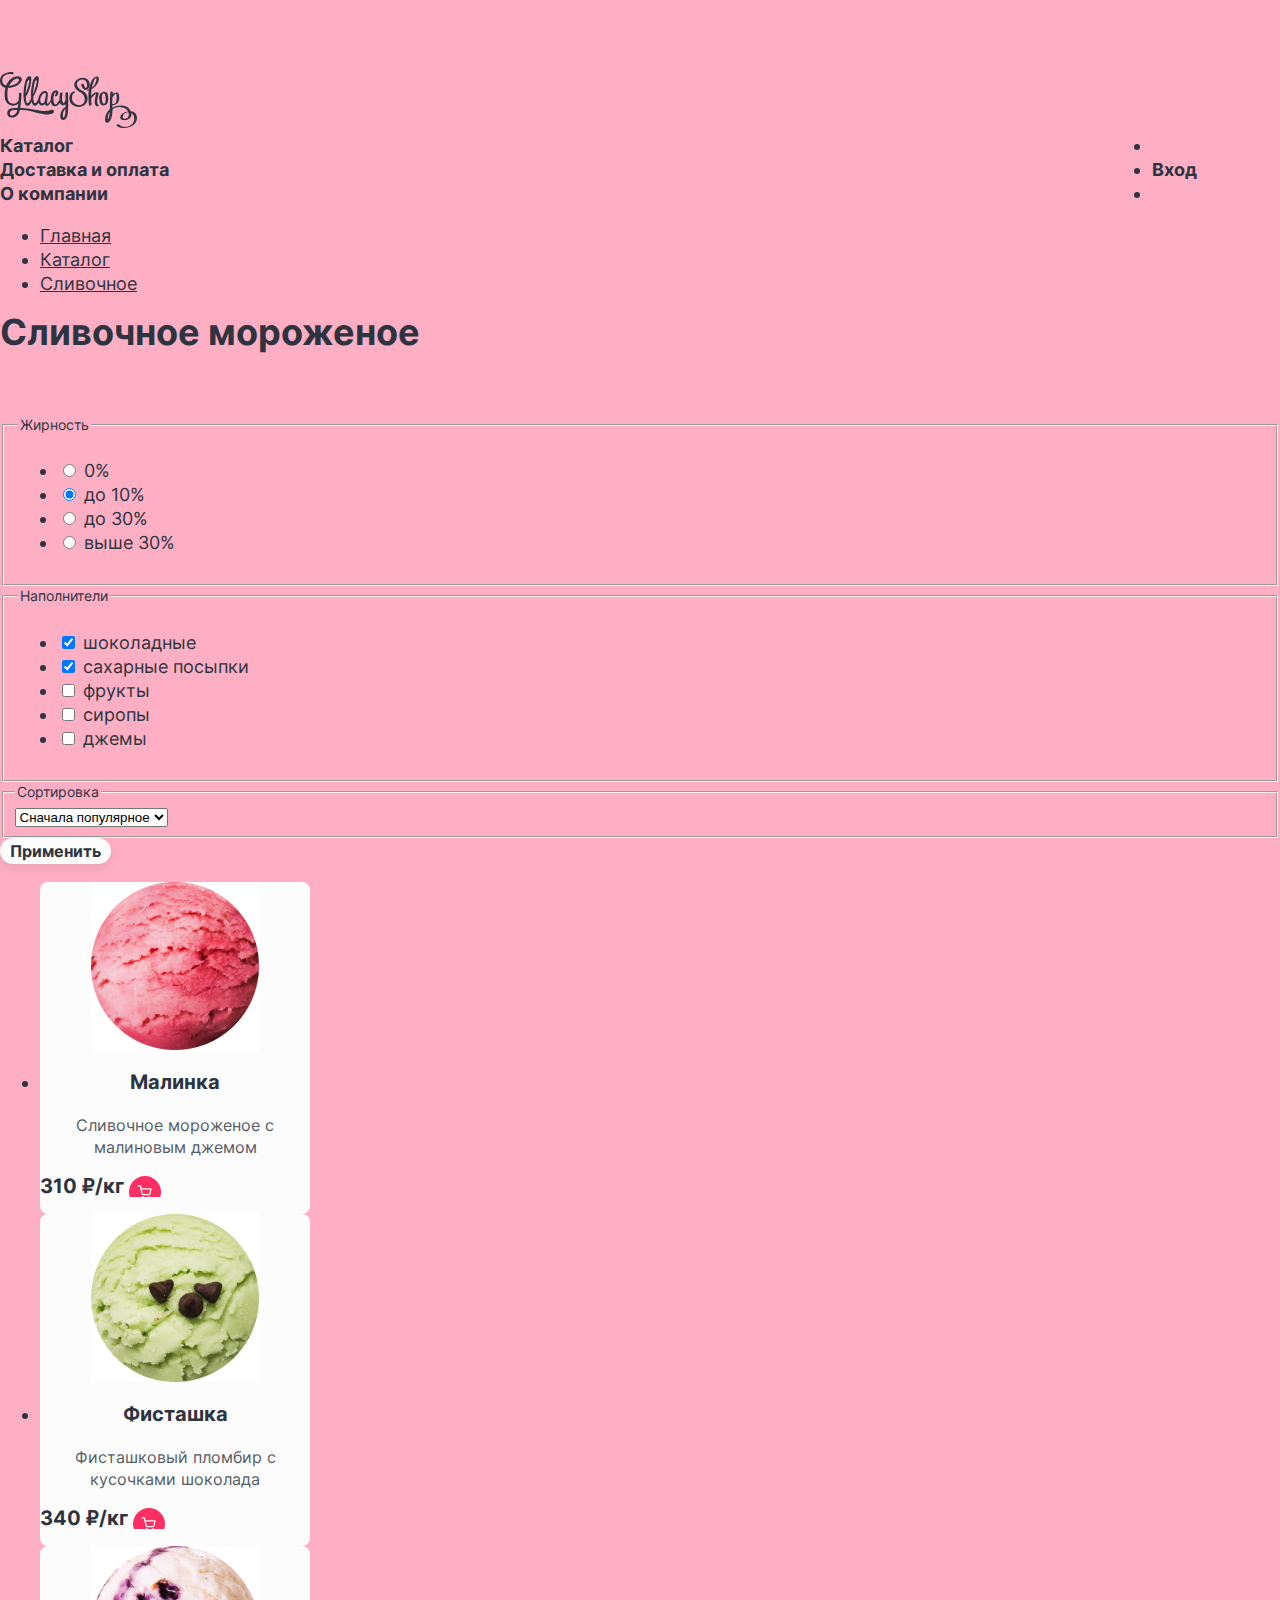
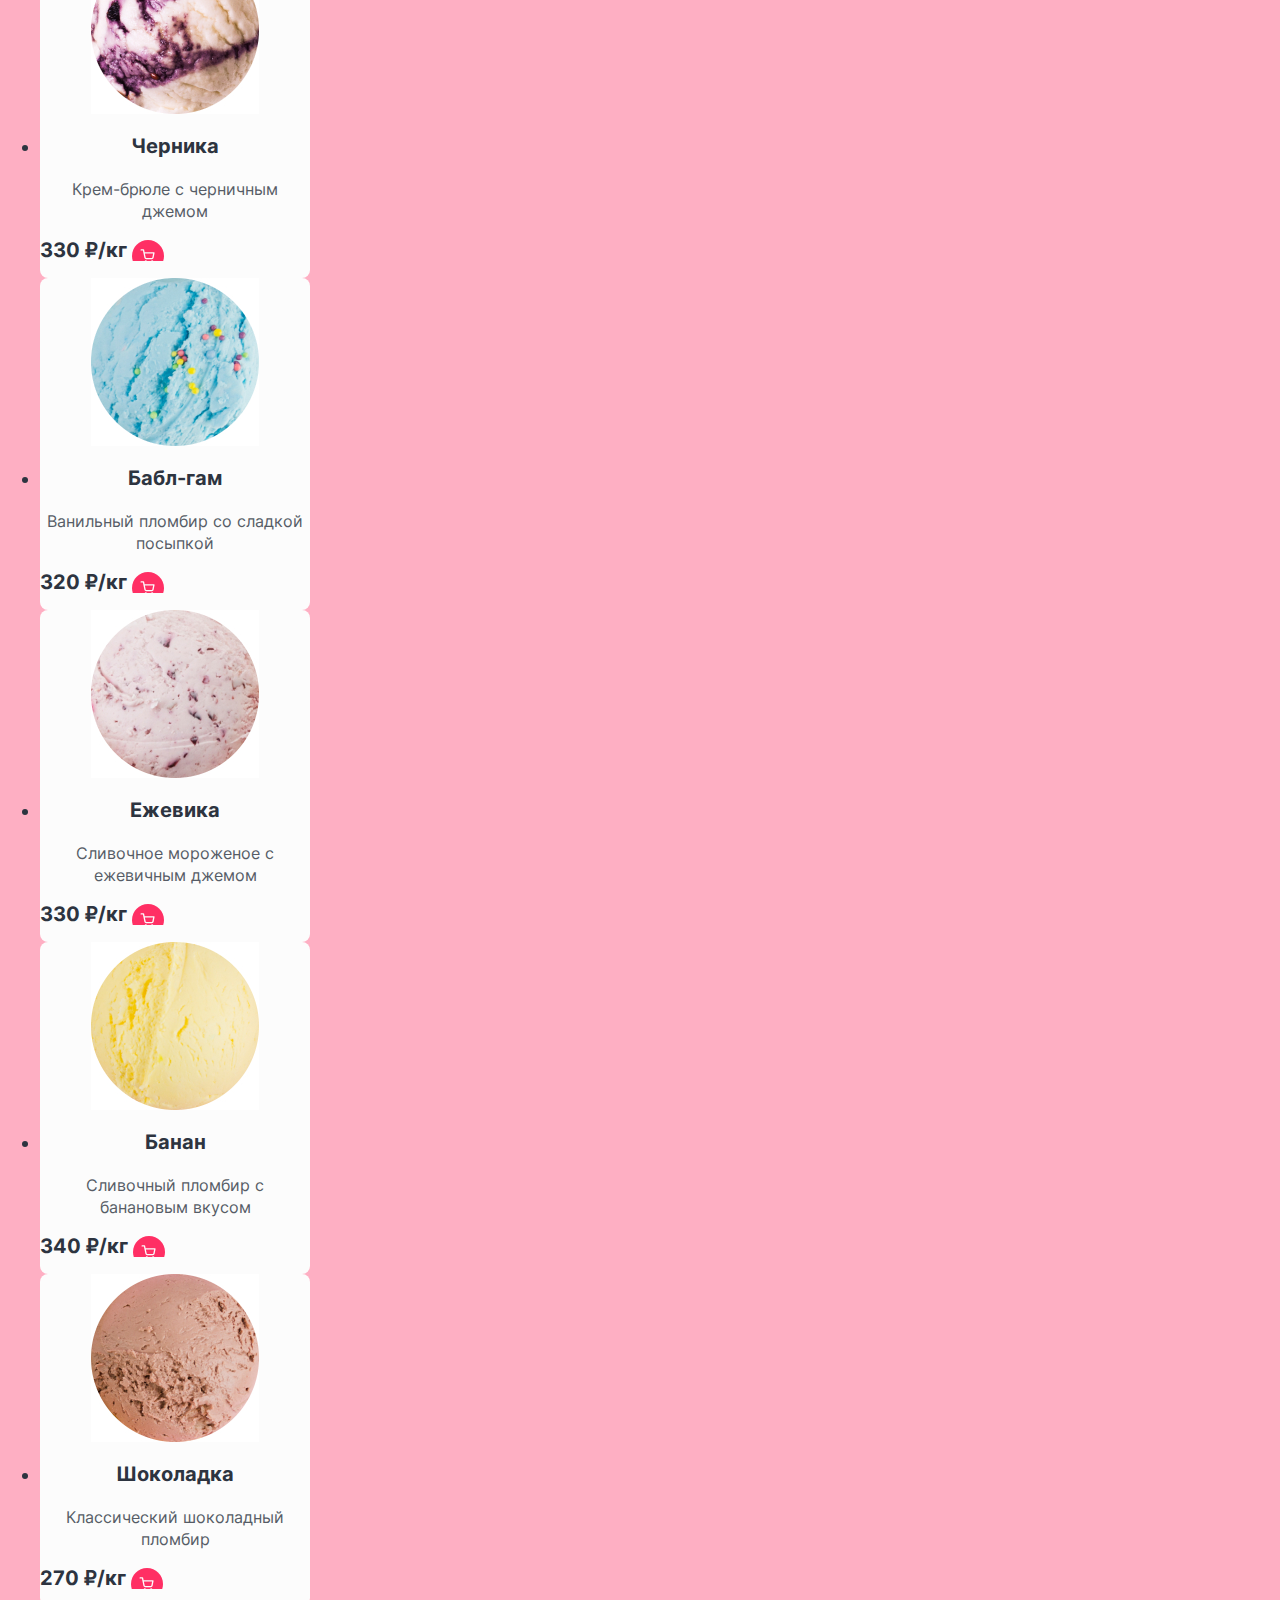
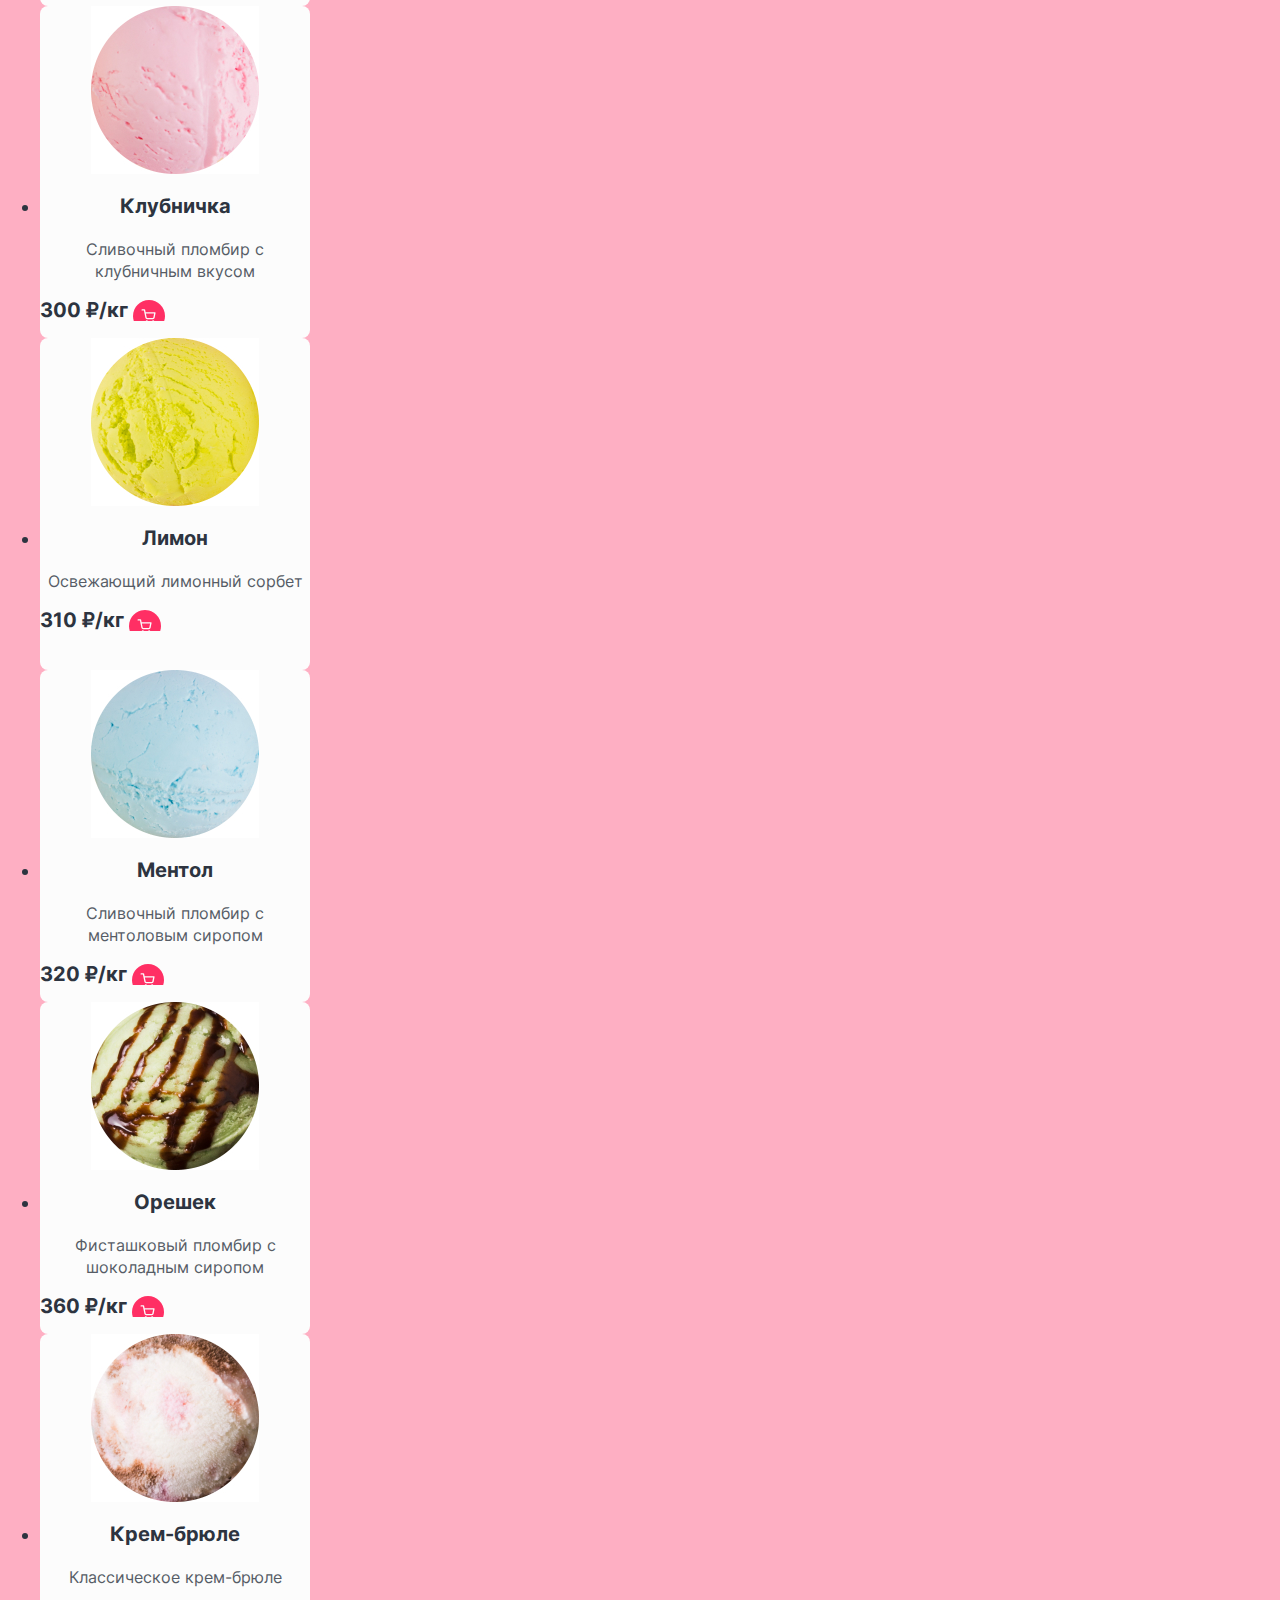
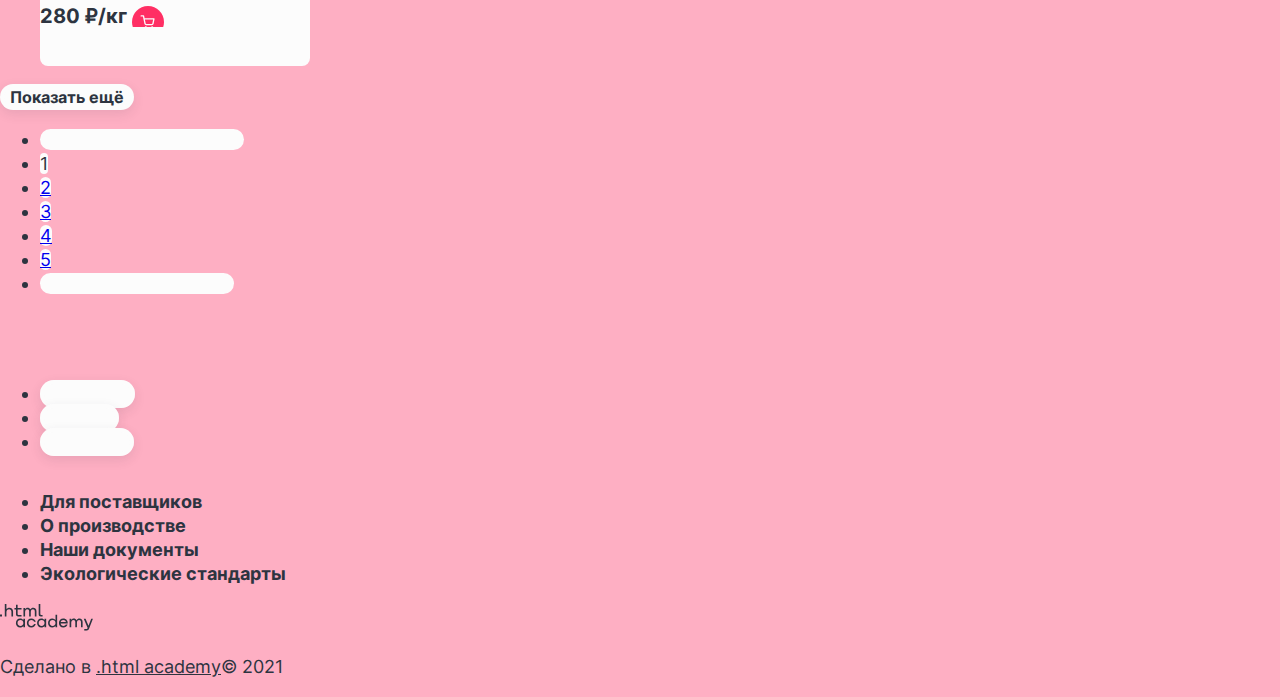
==== commit ef44bbde: "8 flex" ====
--- a/catalog.html
+++ b/catalog.html
@@ -30,7 +30,7 @@
         </li>
       </ul>
 
-      <ul class="navigation-list">
+      <ul class="navigation-user navigation-list">
         <li class="navigation-item">
           <a class="navigation-link" href="#">
             <span class="visually-hidden">
--- a/styles/style.css
+++ b/styles/style.css
@@ -22,6 +22,10 @@
     font-display: swap;
 }
 
+html {
+    height: 100%;
+}
+
 /* INDEX.HTML */
 
 body {
@@ -30,6 +34,11 @@
     color: #2D3440;
     font-size: 18px;
     line-height: 24px;
+    margin: 0;
+    display: flex;
+    flex-direction: column;
+    min-height: 100%;
+
 }
 
 .button {
@@ -75,12 +84,296 @@
 
 /* Main */
 
+.main-container {
+    flex-grow: 1;
+}
+
 .main-index {
     background-size: 100% auto;
 }
 
 .product-name {
     text-align: left;
+}
+
+
+.products-title {
+    font-family: Inter;
+    font-style: normal;
+    font-weight: 900;
+    font-size: 32px;
+    line-height: 46px;
+    margin-bottom: 100px;
+    text-align: center;
+    /* убрать марджин */
+}
+
+.product-card {
+    width: 270px;
+    height: 332px;
+    left: 98px;
+    top: 1382px;
+    background: #FCFCFC;
+    border-radius: 8px;
+}
+
+.banner-news {
+    background-image: url("../images/background-1.jpg");
+    border-radius: 16px;
+    width: 570px;
+    height: 220px;
+}
+
+.delivery {
+    background-image: url("../images/background-2.jpg");
+    border-radius: 16px;
+    width: 1170px;
+    height: 534px;
+
+}
+
+.delivery-form {
+    width: 500px;
+    height: 406px;
+    background: #FCFCFC;
+    box-shadow: 0px 15px 40px rgba(45, 52, 64, 0.12);
+    border-radius: 8px;
+}
+
+.contacts {
+    background-image: url("../images/background-3.jpg");
+    border-radius: 16px;
+    width: 1170px;
+    height: 492px;
+}
+
+.wrapper-contacts {
+    background: #FCFCFC;
+    box-shadow: 0px 8px 16px rgba(45, 52, 64, 0.12);
+    border-radius: 8px;
+}
+
+.banner-seo {
+    width: 1122px;
+    height: 432px;
+    background: #FCFCFC;
+    border-radius: 16px;
+}
+
+.seo-card-1 {
+    position: absolute;
+    width: 442px;
+    height: 66px;
+    font-family: Inter;
+    font-style: normal;
+    font-weight: normal;
+    font-size: 16px;
+    line-height: 22px;
+    color: #565C66;
+
+}
+
+.seo-card-2 {
+    position: absolute;
+    width: 440px;
+    height: 66px;
+    margin-top: 226px;
+
+    font-family: Inter;
+    font-style: normal;
+    font-weight: normal;
+    font-size: 16px;
+    line-height: 22px;
+    color: #565C66;
+}
+
+.seo-card-3 {
+    position: absolute;
+    width: 441px;
+    height: 66px;
+    left: 762px;
+    font-family: Inter;
+    font-style: normal;
+    font-weight: normal;
+    font-size: 16px;
+    line-height: 22px;
+    color: #565C66;
+
+}
+
+.seo-card-4 {
+
+    position: absolute;
+    width: 442px;
+    height: 66px;
+    left: 762px;
+    margin-top: 226px;
+    font-family: Inter;
+    font-style: normal;
+    font-weight: normal;
+    font-size: 16px;
+    line-height: 22px;
+    color: #565C66;
+
+}
+
+.wrapper-seo {
+    width: 1170px;
+    height: 480px;
+    background: url('../images/background-seo.png');
+    border-radius: 16px;
+}
+
+
+/* Footer  */
+
+.page-footer {
+    color: #2D3440;
+
+}
+
+.navigation-link-footer {
+    font-family: "Inter", sans-serif;
+    line-height: 20px;
+    font-weight: 700;
+    color: #2D3440;
+
+    text-decoration: none;
+}
+
+.button-footer {
+    font-family: "Inter", sans-serif;
+    line-height: 20px;
+    font-weight: 700;
+    color: #2D3440;
+
+    text-decoration: none;
+}
+
+.htmlacademy-link {
+    color: #2D3440;
+}
+
+/* CATALOG.HTML */
+.main-inner {
+    background-size: 100% auto;
+}
+
+/* breadcrumbs */
+
+.breadcrumbs {
+    color: #2D3440;
+}
+
+.breadcrumbs-link {
+    color: inherit;
+}
+
+.catalog-filter-title {
+    font-family: Inter;
+    font-style: normal;
+    font-weight: normal;
+    font-size: 14px;
+    line-height: 20px;
+    color: #2D3440;
+}
+
+.control-input {
+    font-family: Inter;
+    font-style: normal;
+    font-weight: normal;
+    font-size: 14px;
+    line-height: 20px;
+    color: #2D3440;
+}
+
+.sorting-container {
+    font-family: Inter;
+    font-style: normal;
+    font-weight: normal;
+    font-size: 14px;
+    line-height: 20px;
+    color: #2D3440;
+}
+
+/* Продуктовая карточка */
+
+.product-card-title {
+    font-family: Inter;
+    font-style: normal;
+    font-weight: bold;
+    font-size: 20px;
+    line-height: 24px;
+    text-align: center;
+    color: #2D3440;
+}
+
+.product-card-description {
+    font-family: Inter;
+    font-style: normal;
+    font-weight: normal;
+    font-size: 16px;
+    line-height: 22px;
+    text-align: center;
+    color: #565C66;
+}
+
+.product-card-price {
+    font-family: Inter;
+    font-style: normal;
+    font-weight: bold;
+    font-size: 20px;
+    line-height: 24px;
+    color: #2D3440;
+}
+
+.product-card-link {
+    text-decoration: none;
+}
+
+.product-card-image {
+    display: block;
+    margin: 0 auto;
+}
+
+.pagination-link {
+    background: #FCFCFC;
+    border-radius: 50px;
+}
+
+/* .product-list {
+    display: flex;
+    justify-content: center;
+}
+
+.product-card:nth-child(2) {
+    margin-right: auto;
+}
+
+.product-card {
+    margin-left: 20px;
+} */
+
+.navigation {
+    display: flex;
+    width: 1366px;
+    margin: 0 auto;
+}
+
+.navigation-list {
+    margin: 0;
+    padding: 0;
+    width: 214px;
+}
+
+.navigation-user {
+    max-width: 250px;
+    margin-left: auto;
+}
+
+.page-container {
+    width: 940px;
+    margin: 0 auto;
 }
 
 /* Баннеры */
@@ -96,7 +389,7 @@
 
 }
 
-.banner-one {
+.banner-ceo {
     background: #FF7799;
     border-radius: 16px;
     width: 570px;
@@ -107,265 +400,10 @@
     /* убрать марджин */
 }
 
-.banner-two {
-    background: #FF7799;
-    border-radius: 16px;
-    width: 570px;
-    height: 268px;
-    left: 698px;
-    top: 886px;
-    margin-bottom: 200px;
-    /* убрать марджин */
-}
-
-.products-title {
-    font-family: Inter;
-    font-style: normal;
-    font-weight: 900;
-    font-size: 32px;
-    line-height: 46px;
-    margin-bottom: 100px;
-    text-align: center;
-    /* убрать марджин */
-}
-
-.product-card {
-    width: 270px;
-    height: 332px;
-    left: 98px;
-    top: 1382px;
-    background: #FCFCFC;
-    border-radius: 8px;
-}
-
-.banner-news {
-    background-image: url("../images/background-1.jpg");
-    border-radius: 16px;
-    width: 570px;
-    height: 220px;
-}
-
-.delivery {
-    background-image: url("../images/background-2.jpg");
-    border-radius: 16px;
-    width: 1170px;
-    height: 534px;
-
-}
-
-.delivery-form {
-    width: 500px;
-    height: 406px;
-    background: #FCFCFC;
-    box-shadow: 0px 15px 40px rgba(45, 52, 64, 0.12);
-    border-radius: 8px;
-}
-
-.contacts {
-    background-image: url("../images/background-3.jpg");
-    border-radius: 16px;
-    width: 1170px;
-    height: 492px;
-}
-
-.wrapper-contacts {
-    background: #FCFCFC;
-    box-shadow: 0px 8px 16px rgba(45, 52, 64, 0.12);
-    border-radius: 8px;
-}
-
-.banner-seo {
-    width: 1122px;
-    height: 432px;
-    background: #FCFCFC;
-    border-radius: 16px;
-}
-
-.seo-card-1 {
-    position: absolute;
-    width: 442px;
-    height: 66px;
-    font-family: Inter;
-    font-style: normal;
-    font-weight: normal;
-    font-size: 16px;
-    line-height: 22px;
-    color: #565C66;
-
-}
-
-.seo-card-2 {
-    position: absolute;
-    width: 440px;
-    height: 66px;
-    margin-top: 226px;
-
-    font-family: Inter;
-    font-style: normal;
-    font-weight: normal;
-    font-size: 16px;
-    line-height: 22px;
-    color: #565C66;
-}
-
-.seo-card-3 {
-    position: absolute;
-    width: 441px;
-    height: 66px;
-    left: 762px;
-    font-family: Inter;
-    font-style: normal;
-    font-weight: normal;
-    font-size: 16px;
-    line-height: 22px;
-    color: #565C66;
-
-}
-
-.seo-card-4 {
-
-    position: absolute;
-    width: 442px;
-    height: 66px;
-    left: 762px;
-    margin-top: 226px;
-    font-family: Inter;
-    font-style: normal;
-    font-weight: normal;
-    font-size: 16px;
-    line-height: 22px;
-    color: #565C66;
-
-}
-
-.wrapper-seo {
-    width: 1170px;
-    height: 480px;
-    background: url('../images/background-seo.png');
-    border-radius: 16px;
-}
-
-
-/* Footer  */
-
-.page-footer {
-    color: #2D3440;
-
-}
-
-.navigation-link-footer {
-    font-family: "Inter", sans-serif;
-    line-height: 20px;
-    font-weight: 700;
-    color: #2D3440;
-
-    text-decoration: none;
-}
-
-.button-footer {
-    font-family: "Inter", sans-serif;
-    line-height: 20px;
-    font-weight: 700;
-    color: #2D3440;
-
-    text-decoration: none;
-}
-
-.htmlacademy-link {
-    color: #2D3440;
-}
-
-/* CATALOG.HTML */
-.main-inner {
-    background-size: 100% auto;
-}
-
-/* breadcrumbs */
-
-.breadcrumbs {
-    color: #2D3440;
-}
-
-.breadcrumbs-link {
-    color: inherit;
-}
-
-.catalog-filter-title {
-    font-family: Inter;
-    font-style: normal;
-    font-weight: normal;
-    font-size: 14px;
-    line-height: 20px;
-    color: #2D3440;
-}
-
-.control-input {
-    font-family: Inter;
-    font-style: normal;
-    font-weight: normal;
-    font-size: 14px;
-    line-height: 20px;
-    color: #2D3440;
-}
-
-.sorting-container {
-    font-family: Inter;
-    font-style: normal;
-    font-weight: normal;
-    font-size: 14px;
-    line-height: 20px;
-    color: #2D3440;
-}
-
-/* Продуктовая карточка */
-
-.product-card-title {
-    font-family: Inter;
-    font-style: normal;
-    font-weight: bold;
-    font-size: 20px;
-    line-height: 24px;
-    text-align: center;
-    color: #2D3440;
-}
-
-.product-card-description {
-    font-family: Inter;
-    font-style: normal;
-    font-weight: normal;
-    font-size: 16px;
-    line-height: 22px;
-    text-align: center;
-    color: #565C66;
-}
-
-.product-card-price {
-    font-family: Inter;
-    font-style: normal;
-    font-weight: bold;
-    font-size: 20px;
-    line-height: 24px;
-    color: #2D3440;
-}
-
-.product-card-link {
-    text-decoration: none;
-}
-
-.product-card-image {
-    display: block;
-    margin: 0 auto;
-}
-
-.pagination-link {
-    background: #FCFCFC;
-    border-radius: 50px;
-}
-
-.product-list {
+
+.banner-container {
+    margin: 0;
+    padding: 0;
     display: flex;
-   justify-content: space-between;    
-   
-  
-}
-
+    justify-content: space-between;
+}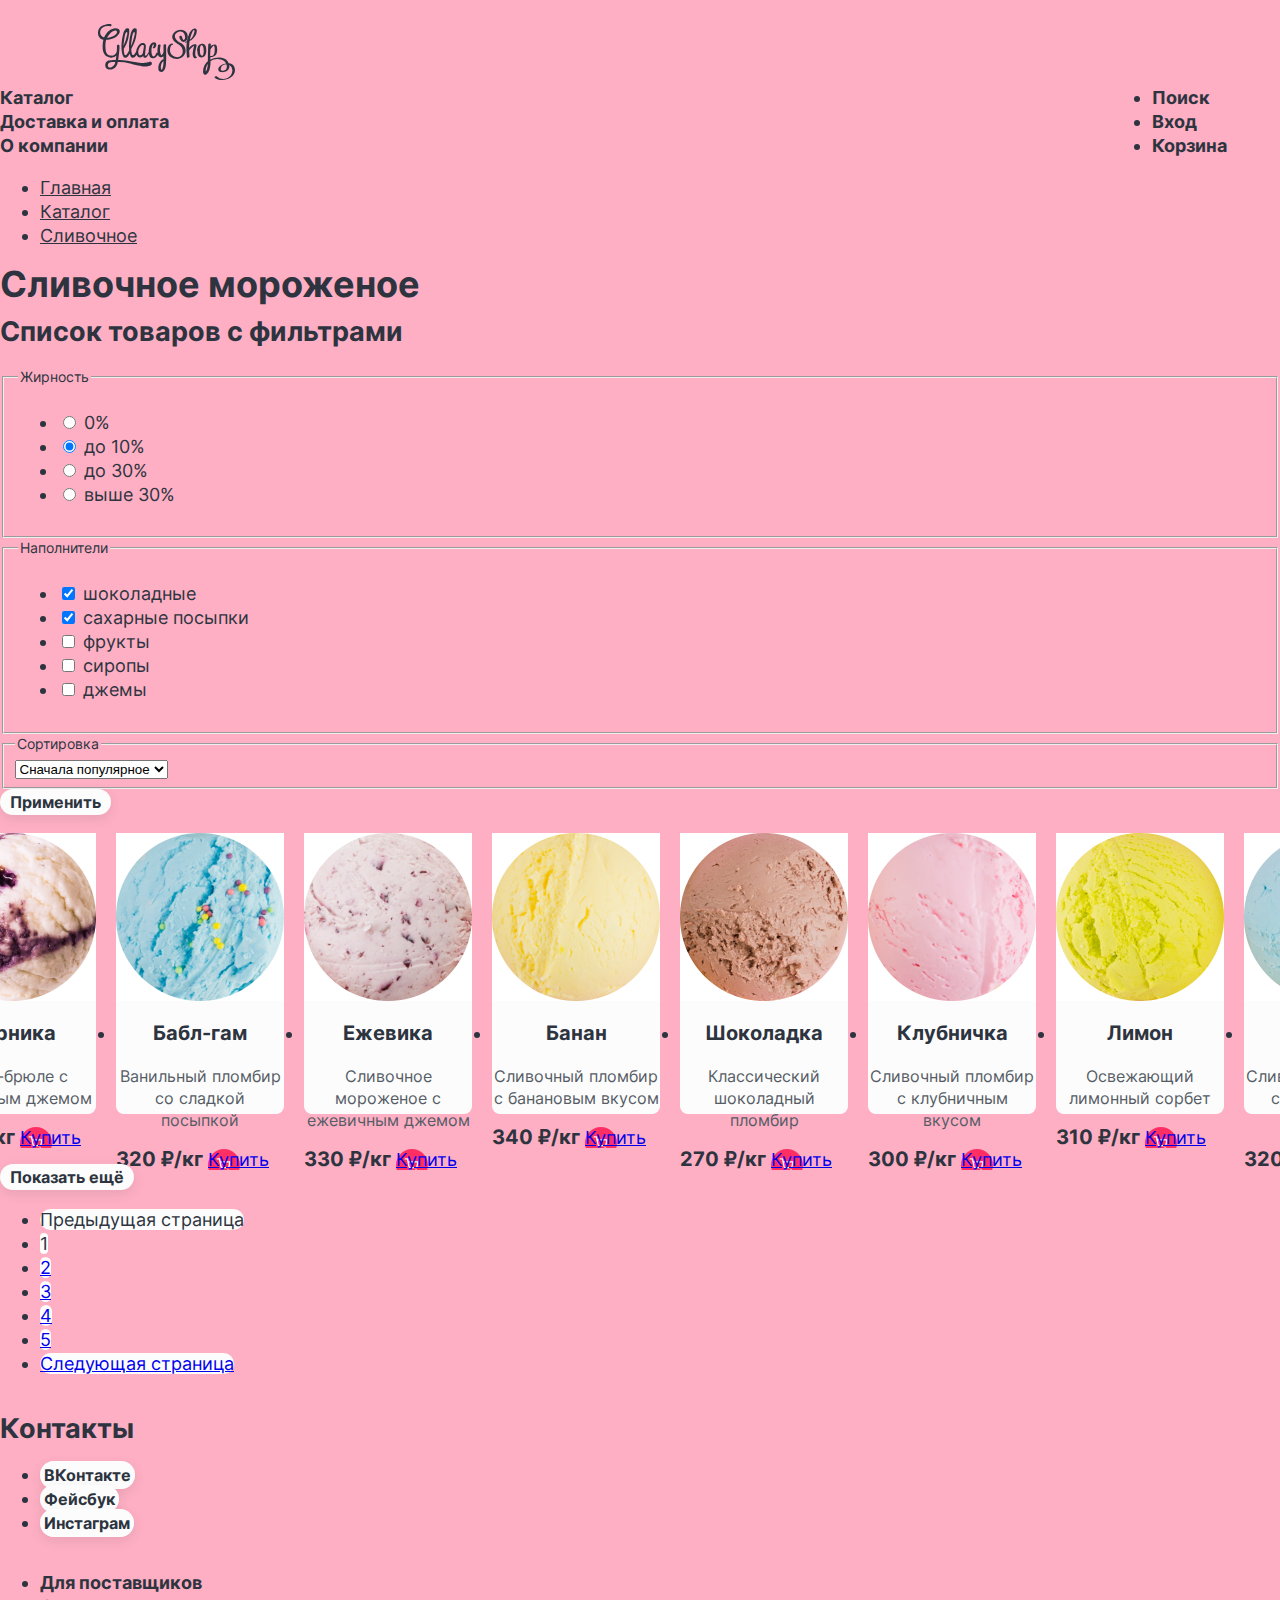
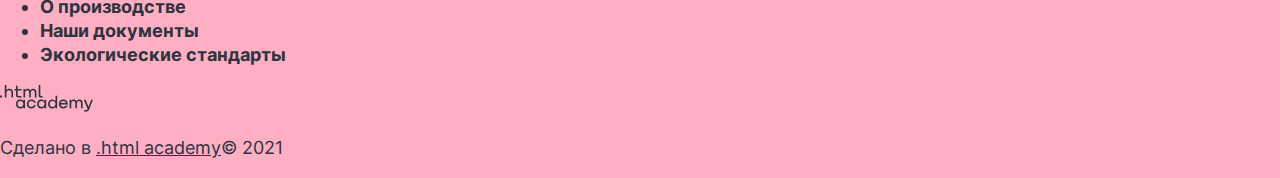
==== commit c43e8330: "Flex" ====
--- a/catalog.html
+++ b/catalog.html
@@ -12,7 +12,7 @@
   <!-- Хедер -->
   <header class=page-header>
 
-    <h1 class="visually-hidden">Glacy Shop</h1>
+    <!-- <h1 class="visually-hidden">Glacy Shop</h1> -->
     <a class="navigation-logo" href="index.html">
       <img class="logo" src="images/Logo.svg" alt="Логотип «Glacy Shop».">
     </a>
@@ -176,7 +176,7 @@
       <button class="button" type="submit">Применить</button>
 
       <!-- Список товаров -->
-      
+
 
       <ul class="product-list">
         <!-- Первая карточка -->
@@ -374,7 +374,7 @@
           </a>
         </li>
       </ul>
-    
+
 
       <button class="button pagination-show-more" type="button">Показать ещё</button>
 
--- a/styles/style.css
+++ b/styles/style.css
@@ -1,3 +1,6 @@
+@import "cards.css";
+@import "products.css";
+
 @font-face {
     font-family: "Inter";
     font-style: normal;
@@ -62,9 +65,9 @@
 
 }
 
-.visually-hidden {
+/* .visually-hidden {
     opacity: 0;
-}
+} */
 
 /* Pages */
 
@@ -110,7 +113,7 @@
 
 .product-card {
     width: 270px;
-    height: 332px;
+    height: 281px;
     left: 98px;
     top: 1382px;
     background: #FCFCFC;
@@ -160,68 +163,17 @@
     border-radius: 16px;
 }
 
-.seo-card-1 {
-    position: absolute;
-    width: 442px;
-    height: 66px;
-    font-family: Inter;
-    font-style: normal;
-    font-weight: normal;
-    font-size: 16px;
-    line-height: 22px;
-    color: #565C66;
-
-}
-
-.seo-card-2 {
-    position: absolute;
-    width: 440px;
-    height: 66px;
-    margin-top: 226px;
-
-    font-family: Inter;
-    font-style: normal;
-    font-weight: normal;
-    font-size: 16px;
-    line-height: 22px;
-    color: #565C66;
-}
-
-.seo-card-3 {
-    position: absolute;
-    width: 441px;
-    height: 66px;
-    left: 762px;
-    font-family: Inter;
-    font-style: normal;
-    font-weight: normal;
-    font-size: 16px;
-    line-height: 22px;
-    color: #565C66;
-
-}
-
-.seo-card-4 {
-
-    position: absolute;
-    width: 442px;
-    height: 66px;
-    left: 762px;
-    margin-top: 226px;
-    font-family: Inter;
-    font-style: normal;
-    font-weight: normal;
-    font-size: 16px;
-    line-height: 22px;
-    color: #565C66;
-
-}
+
+
+
 
 .wrapper-seo {
     width: 1170px;
     height: 480px;
     background: url('../images/background-seo.png');
     border-radius: 16px;
+    margin-bottom: 100px;
+    /* Убрать марджин */
 }
 
 
@@ -341,18 +293,6 @@
     border-radius: 50px;
 }
 
-/* .product-list {
-    display: flex;
-    justify-content: center;
-}
-
-.product-card:nth-child(2) {
-    margin-right: auto;
-}
-
-.product-card {
-    margin-left: 20px;
-} */
 
 .navigation {
     display: flex;
@@ -396,8 +336,9 @@
     height: 268px;
     left: 98px;
     top: 886px;
-    margin-bottom: 200px;
-    /* убрать марджин */
+    margin-left: 20px;
+
+
 }
 
 
@@ -406,4 +347,54 @@
     padding: 0;
     display: flex;
     justify-content: space-between;
+    margin-bottom: 200px;
+    /* Убрать марджин */
+}
+
+.logo {
+    margin-left: 98px;
+    margin-top: 24px;
+}
+
+/* Нижние баннеры */
+
+
+
+.low-banners-wrapper {
+    display: flex;
+    justify-content: space-between;
+}
+
+.banner-news {
+    width: 570px;
+}
+
+.newsletter {
+    width: 558px;
+    margin-left: 30px;
+}
+
+/* Футер */
+
+.page-footer-container {
+    display: flex;
+    justify-content: space-between;
+    margin: 0 auto;
+}
+
+.footer-social {
+    width: 104px;
+    margin-right: 600px;
+
+}
+
+.navigation-list-footer {
+    width: 356px;
+
+}
+
+.academy-footer {
+    max-width: 200px;
+    margin-left: auto;
+    
 }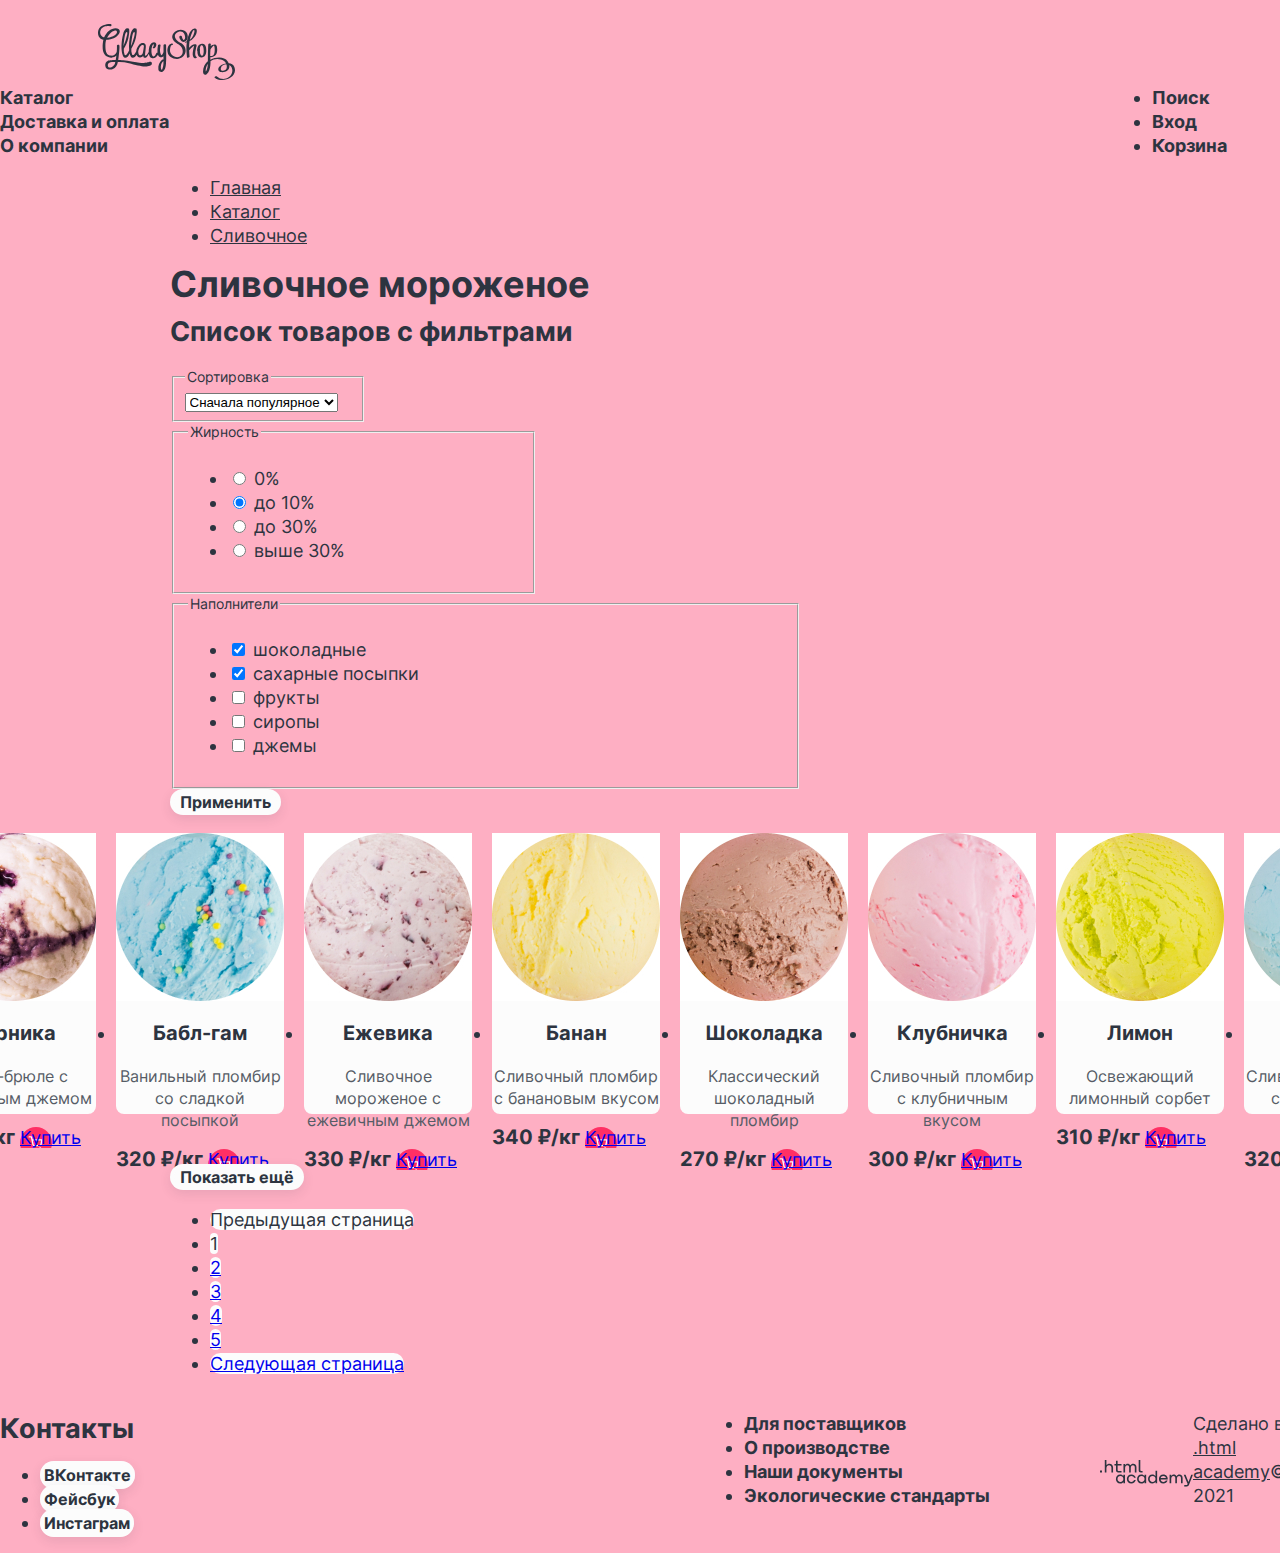
==== commit 1966444e: "Flex 2.0" ====
--- a/catalog.html
+++ b/catalog.html
@@ -55,409 +55,417 @@
 
   <!-- Мэйн -->
 
-  <main class="main-inner">
-    <header class="inner-header">
-      <ul class="breadcrumbs">
-        <li class="breadcrumbs-item">
-          <a class="breadcrumbs-link" href="index.html">Главная</a>
-        </li>
-        <li class="breadcrumbs-item">
-          <a class="breadcrumbs-link" href="#">Каталог</a>
-        </li>
-        <li class="breadcrumbs-item">
-          <a class="breadcrumbs-link" href="#">Сливочное</a>
-        </li>
-      </ul>
-      <h1 class="inner-header-title">Сливочное мороженое</h1>
-    </header>
-
-    <section class="catalog-products">
-      <h2 class="visually-hidden">Список товаров с фильтрами</h2>
-      <!-- Фильтрация -->
-      <form class="catalog-filter" action="https://echo.htmlacademy.ru/" method="get">
-
-        <!-- Жирность -->
-
-        <fieldset class="catalog-filter-group">
-          <legend class="catalog-filter-title">Жирность</legend>
-          <ul class="catalog-filter-list">
-
-            <li class="catalog-filter-item">
-              <label class="control">
-                <input type="radio" class="control-input" name="product-group" value="zero-percent">
-                0%
-              </label>
-            </li>
-
-            <li class="catalog-filter-item">
-              <label class="control">
-                <input type="radio" class="control-input" name="product-group" value="ten-percent" checked>
-                до 10%
-              </label>
-            </li>
-
-            <li class="catalog-filter-item">
-              <label class="control">
-                <input type="radio" class="control-input" name="product-group" value="thirty-percent">
-                до 30%
-              </label>
-            </li>
-
-            <li class="catalog-filter-item">
-              <label class="control">
-                <input type="radio" class="control-input" name="product-group" value="highest-percent">
-                выше 30%
-              </label>
-            </li>
-
-          </ul>
-        </fieldset>
-
-        <!-- Наполнители -->
-
-        <fieldset class="catalog-filter-group">
-          <legend class="catalog-filter-title">Наполнители</legend>
-          <ul class="catalog-filter-list">
-            <li class="catalog-filter-item">
-              <label class="control">
-                <input class="control-input" type="checkbox" name="chocolate" checked>
-                шоколадные
-              </label>
-            </li>
-
-            <li class="catalog-filter-item">
-              <label class="control">
-                <input class="control-input" type="checkbox" name="sugar" checked>
-                сахарные посыпки
-              </label>
-            </li>
-
-            <li class="catalog-filter-item">
-              <label class="control">
-                <input class="control-input" type="checkbox" name="fruits">
-                фрукты
-              </label>
-            </li>
-
-            <li class="catalog-filter-item">
-              <label class="control">
-                <input class="control-input" type="checkbox" name="syrop">
-                сиропы
-              </label>
-            </li>
-
-            <li class="catalog-filter-item">
-              <label class="control">
-                <input class="control-input" type="checkbox" name="jam">
-                джемы
-              </label>
-            </li>
-
-
-          </ul>
-        </fieldset>
-
-
-      </form>
-
-      <!-- Сортировка -->
-
-      <div class="sorting-container">
-        <fieldset class="catalog-filter-group">
-          <legend class="catalog-filter-title">Сортировка</legend>
-          <select class="select-control" aria-label="Сортировка">
-            <option value="poular">Сначала популярное</option>
-            <option value="cheap">Сначала дешевое</option>
-            <option value="expensive">Сначала дорогое</option>
-          </select>
-        </fieldset>
-      </div>
-
-      <button class="button" type="submit">Применить</button>
-
-      <!-- Список товаров -->
-
-
-      <ul class="product-list">
-        <!-- Первая карточка -->
-
-        <li class="product-card">
-          <a class="product-card-link" href="#">
-            <img class="product-card-image" src="images/catalog/pic-1.jpg" alt="Мороженое Малинка">
-            <h3 class="product-card-title">Малинка</h3>
-          </a>
-          <p class="product-card-description">Сливочное мороженое с малиновым джемом</p>
-
-          <b class="product-card-price">310 ₽/кг</b>
-          <a class="product-card-button" href="#">
-            <span class="visually-hidden">Купить
-            </span>
-          </a>
-        </li>
-
-        <!-- Вторая карточка -->
-
-        <li class="product-card">
-          <a class="product-card-link" href="#">
-            <img class="product-card-image" src="images/catalog/pic-2.jpg" alt="Мороженое Фисташка">
-            <h3 class="product-card-title">Фисташка</h3>
-          </a>
-          <p class="product-card-description">Фисташковый пломбир с кусочками шоколада</p>
-
-          <b class="product-card-price">340 ₽/кг</b>
-          <a class="product-card-button" href="#">
-            <span class="visually-hidden">Купить
-            </span>
-          </a>
-        </li>
-
-        <!-- Третья карточка -->
-
-        <li class="product-card">
-          <a class="product-card-link" href="#">
-            <img class="product-card-image" src="images/catalog/pic-3.jpg" alt="Мороженое Черника">
-            <h3 class="product-card-title">Черника</h3>
-          </a>
-          <p class="product-card-description">Крем-брюле
-            с черничным джемом</p>
-
-          <b class="product-card-price">330 ₽/кг</b>
-          <a class="product-card-button" href="#">
-            <span class="visually-hidden">Купить
-            </span>
-          </a>
-        </li>
-
-        <!-- Четвертая карточка -->
-
-        <li class="product-card">
-          <a class="product-card-link" href="#">
-            <img class="product-card-image" src="images/catalog/pic-4.jpg" alt="Мороженое Бабл-гам">
-            <h3 class="product-card-title">Бабл-гам</h3>
-          </a>
-          <p class="product-card-description">Ванильный пломбир
-            со сладкой посыпкой</p>
-
-          <b class="product-card-price">320 ₽/кг</b>
-          <a class="product-card-button" href="#">
-            <span class="visually-hidden">Купить
-            </span>
-          </a>
-        </li>
-
-        <!-- Пятая карточка -->
-
-        <li class="product-card">
-          <a class="product-card-link" href="#">
-            <img class="product-card-image" src="images/catalog/pic-5.jpg" alt=" Мороженое Ежевика">
-            <h3 class="product-card-title">Ежевика</h3>
-          </a>
-          <p class="product-card-description">Сливочное мороженое с ежевичным джемом</p>
-
-          <b class="product-card-price">330 ₽/кг</b>
-          <a class="product-card-button" href="#">
-            <span class="visually-hidden">Купить
-            </span>
-          </a>
-        </li>
-
-        <!--Шестая карточка -->
-
-        <li class="product-card">
-          <a class="product-card-link" href="#">
-            <img class="product-card-image" src="images/catalog/pic-6.jpg" alt="Мороженое Банан">
-            <h3 class="product-card-title">Банан</h3>
-          </a>
-          <p class="product-card-description">Сливочный пломбир с банановым вкусом</p>
-
-          <b class="product-card-price">340 ₽/кг</b>
-          <a class="product-card-button" href="#">
-            <span class="visually-hidden">Купить
-            </span>
-          </a>
-        </li>
-
-        <!-- Седьмая карточка -->
-
-        <li class="product-card">
-          <a class="product-card-link" href="#">
-            <img class="product-card-image" src="images/catalog/pic-7.jpg" alt="Мороженое Шоколадка">
-            <h3 class="product-card-title">Шоколадка</h3>
-          </a>
-          <p class="product-card-description">Классический шоколадный пломбир</p>
-
-          <b class="product-card-price">270 ₽/кг</b>
-          <a class="product-card-button" href="#">
-            <span class="visually-hidden">Купить
-            </span>
-          </a>
-        </li>
-
-        <!-- Восьмая карточка -->
-
-        <li class="product-card">
-          <a class="product-card-link" href="#">
-            <img class="product-card-image" src="images/catalog/pic-8.jpg" alt="Мороженое Клубничка">
-            <h3 class="product-card-title">Клубничка</h3>
-          </a>
-          <p class="product-card-description">Сливочный пломбир
-            с клубничным вкусом</p>
-
-          <b class="product-card-price">300 ₽/кг</b>
-          <a class="product-card-button" href="#">
-            <span class="visually-hidden">Купить
-            </span>
-          </a>
-        </li>
-
-        <!-- Девятая карточка -->
-
-        <li class="product-card">
-          <a class="product-card-link" href="#">
-            <img class="product-card-image" src="images/catalog/pic-9.jpg" alt="Мороженое Лимон">
-            <h3 class="product-card-title">Лимон</h3>
-          </a>
-          <p class="product-card-description">Освежающий лимонный сорбет</p>
-
-          <b class="product-card-price">310 ₽/кг</b>
-          <a class="product-card-button" href="#">
-            <span class="visually-hidden">Купить
-            </span>
-          </a>
-        </li>
-
-        <!--Десятая карточка -->
-
-        <li class="product-card">
-          <a class="product-card-link" href="#">
-            <img class="product-card-image" src="images/catalog/pic-10.jpg" alt="Мороженое Ментол">
-            <h3 class="product-card-title">Ментол</h3>
-          </a>
-          <p class="product-card-description">Сливочный пломбир с ментоловым сиропом</p>
-
-          <b class="product-card-price">320 ₽/кг</b>
-          <a class="product-card-button" href="#">
-            <span class="visually-hidden">Купить
-            </span>
-          </a>
-        </li>
-
-        <!-- Одиннадцатая карточка -->
-
-        <li class="product-card">
-          <a class="product-card-link" href="#">
-            <img class="product-card-image" src="images/catalog/pic-11.jpg" alt="Мороженое Орешек">
-            <h3 class="product-card-title">Орешек</h3>
-          </a>
-          <p class="product-card-description">Фисташковый пломбир с шоколадным сиропом</p>
-
-          <b class="product-card-price">360 ₽/кг</b>
-          <a class="product-card-button" href="#">
-            <span class="visually-hidden">Купить
-            </span>
-          </a>
-        </li>
-
-        <!-- Двенадцатая карточка -->
-
-        <li class="product-card">
-          <a class="product-card-link" href="#">
-            <img class="product-card-image" src="images/catalog/pic-12.jpg" alt="Мороженое Крем-брюле">
-            <h3 class="product-card-title">Крем-брюле</h3>
-          </a>
-          <p class="product-card-description">Классическое крем-брюле</p>
-
-          <b class="product-card-price">280 ₽/кг</b>
-          <a class="product-card-button" href="#">
-            <span class="visually-hidden">Купить
-            </span>
-          </a>
-        </li>
-      </ul>
-
-
-      <button class="button pagination-show-more" type="button">Показать ещё</button>
-
-      <!-- Пагинация -->
-
-      <ul class="pagination">
-        <li class="pagination-item">
-          <a class="pagination-link pagination-prev pagination-disabled">
-            <span class="visually-hidden">Предыдущая страница</span>
-          </a>
-        </li>
-        <li class="pagination-item">
-          <a class="pagination-link pagination-current">1</a>
-        </li>
-        <li class="pagination-item">
-          <a class="pagination-link" href="#">2</a>
-        </li>
-        <li class="pagination-item">
-          <a class="pagination-link" href="#">3</a>
-        </li>
-        <li class="pagination-item">
-          <a class="pagination-link" href="#">4</a>
-        </li>
-        <li class="pagination-item">
-          <a class="pagination-link" href="#">5</a>
-        </li>
-        <li class="pagination-item">
-          <a class="pagination-link pagination-next" href="#">
-            <span class="visually-hidden">Следующая страница</span>
-          </a>
-        </li>
-      </ul>
-
-
-
-
-    </section>
+  <main class="main-inner main-container">
+    <div class="page-container">
+      <header class="inner-header">
+        <ul class="breadcrumbs">
+          <li class="breadcrumbs-item">
+            <a class="breadcrumbs-link" href="index.html">Главная</a>
+          </li>
+          <li class="breadcrumbs-item">
+            <a class="breadcrumbs-link" href="#">Каталог</a>
+          </li>
+          <li class="breadcrumbs-item">
+            <a class="breadcrumbs-link" href="#">Сливочное</a>
+          </li>
+        </ul>
+        <h1 class="inner-header-title">Сливочное мороженое</h1>
+      </header>
+
+      <section class="catalog-products">
+        <h2 class="visually-hidden">Список товаров с фильтрами</h2>
+
+        <!-- Сортировка -->
+
+        <div class="sorting-container">
+          <fieldset class="catalog-filter-group">
+            <legend class="catalog-filter-title">Сортировка</legend>
+            <select class="select-control" aria-label="Сортировка">
+              <option value="poular">Сначала популярное</option>
+              <option value="cheap">Сначала дешевое</option>
+              <option value="expensive">Сначала дорогое</option>
+            </select>
+          </fieldset>
+        </div>
+
+
+        <!-- Фильтрация -->
+        <form class="catalog-filter" action="https://echo.htmlacademy.ru/" method="get">
+
+          <!-- Жирность -->
+
+          <fieldset class="catalog-filter-group">
+            <legend class="catalog-filter-title">Жирность</legend>
+            <ul class="catalog-filter-list">
+
+              <li class="catalog-filter-item">
+                <label class="control">
+                  <input type="radio" class="control-input" name="product-group" value="zero-percent">
+                  0%
+                </label>
+              </li>
+
+              <li class="catalog-filter-item">
+                <label class="control">
+                  <input type="radio" class="control-input" name="product-group" value="ten-percent" checked>
+                  до 10%
+                </label>
+              </li>
+
+              <li class="catalog-filter-item">
+                <label class="control">
+                  <input type="radio" class="control-input" name="product-group" value="thirty-percent">
+                  до 30%
+                </label>
+              </li>
+
+              <li class="catalog-filter-item">
+                <label class="control">
+                  <input type="radio" class="control-input" name="product-group" value="highest-percent">
+                  выше 30%
+                </label>
+              </li>
+
+            </ul>
+          </fieldset>
+
+          <!-- Наполнители -->
+
+          <fieldset class="catalog-inners">
+            <legend class="catalog-filter-title">Наполнители</legend>
+            <ul class="catalog-filter-list">
+              <li class="catalog-filter-item">
+                <label class="control">
+                  <input class="control-input" type="checkbox" name="chocolate" checked>
+                  шоколадные
+                </label>
+              </li>
+
+              <li class="catalog-filter-item">
+                <label class="control">
+                  <input class="control-input" type="checkbox" name="sugar" checked>
+                  сахарные посыпки
+                </label>
+              </li>
+
+              <li class="catalog-filter-item">
+                <label class="control">
+                  <input class="control-input" type="checkbox" name="fruits">
+                  фрукты
+                </label>
+              </li>
+
+              <li class="catalog-filter-item">
+                <label class="control">
+                  <input class="control-input" type="checkbox" name="syrop">
+                  сиропы
+                </label>
+              </li>
+
+              <li class="catalog-filter-item">
+                <label class="control">
+                  <input class="control-input" type="checkbox" name="jam">
+                  джемы
+                </label>
+              </li>
+
+
+            </ul>
+          </fieldset>
+
+
+        </form>
+
+
+
+        <button class="button" type="submit">Применить</button>
+
+        <!-- Список товаров -->
+
+
+        <ul class="product-list">
+          <!-- Первая карточка -->
+
+          <li class="product-card">
+            <a class="product-card-link" href="#">
+              <img class="product-card-image" src="images/catalog/pic-1.jpg" alt="Мороженое Малинка">
+              <h3 class="product-card-title">Малинка</h3>
+            </a>
+            <p class="product-card-description">Сливочное мороженое с малиновым джемом</p>
+
+            <b class="product-card-price">310 ₽/кг</b>
+            <a class="product-card-button" href="#">
+              <span class="visually-hidden">Купить
+              </span>
+            </a>
+          </li>
+
+          <!-- Вторая карточка -->
+
+          <li class="product-card">
+            <a class="product-card-link" href="#">
+              <img class="product-card-image" src="images/catalog/pic-2.jpg" alt="Мороженое Фисташка">
+              <h3 class="product-card-title">Фисташка</h3>
+            </a>
+            <p class="product-card-description">Фисташковый пломбир с кусочками шоколада</p>
+
+            <b class="product-card-price">340 ₽/кг</b>
+            <a class="product-card-button" href="#">
+              <span class="visually-hidden">Купить
+              </span>
+            </a>
+          </li>
+
+          <!-- Третья карточка -->
+
+          <li class="product-card">
+            <a class="product-card-link" href="#">
+              <img class="product-card-image" src="images/catalog/pic-3.jpg" alt="Мороженое Черника">
+              <h3 class="product-card-title">Черника</h3>
+            </a>
+            <p class="product-card-description">Крем-брюле
+              с черничным джемом</p>
+
+            <b class="product-card-price">330 ₽/кг</b>
+            <a class="product-card-button" href="#">
+              <span class="visually-hidden">Купить
+              </span>
+            </a>
+          </li>
+
+          <!-- Четвертая карточка -->
+
+          <li class="product-card">
+            <a class="product-card-link" href="#">
+              <img class="product-card-image" src="images/catalog/pic-4.jpg" alt="Мороженое Бабл-гам">
+              <h3 class="product-card-title">Бабл-гам</h3>
+            </a>
+            <p class="product-card-description">Ванильный пломбир
+              со сладкой посыпкой</p>
+
+            <b class="product-card-price">320 ₽/кг</b>
+            <a class="product-card-button" href="#">
+              <span class="visually-hidden">Купить
+              </span>
+            </a>
+          </li>
+
+          <!-- Пятая карточка -->
+
+          <li class="product-card">
+            <a class="product-card-link" href="#">
+              <img class="product-card-image" src="images/catalog/pic-5.jpg" alt=" Мороженое Ежевика">
+              <h3 class="product-card-title">Ежевика</h3>
+            </a>
+            <p class="product-card-description">Сливочное мороженое с ежевичным джемом</p>
+
+            <b class="product-card-price">330 ₽/кг</b>
+            <a class="product-card-button" href="#">
+              <span class="visually-hidden">Купить
+              </span>
+            </a>
+          </li>
+
+          <!--Шестая карточка -->
+
+          <li class="product-card">
+            <a class="product-card-link" href="#">
+              <img class="product-card-image" src="images/catalog/pic-6.jpg" alt="Мороженое Банан">
+              <h3 class="product-card-title">Банан</h3>
+            </a>
+            <p class="product-card-description">Сливочный пломбир с банановым вкусом</p>
+
+            <b class="product-card-price">340 ₽/кг</b>
+            <a class="product-card-button" href="#">
+              <span class="visually-hidden">Купить
+              </span>
+            </a>
+          </li>
+
+          <!-- Седьмая карточка -->
+
+          <li class="product-card">
+            <a class="product-card-link" href="#">
+              <img class="product-card-image" src="images/catalog/pic-7.jpg" alt="Мороженое Шоколадка">
+              <h3 class="product-card-title">Шоколадка</h3>
+            </a>
+            <p class="product-card-description">Классический шоколадный пломбир</p>
+
+            <b class="product-card-price">270 ₽/кг</b>
+            <a class="product-card-button" href="#">
+              <span class="visually-hidden">Купить
+              </span>
+            </a>
+          </li>
+
+          <!-- Восьмая карточка -->
+
+          <li class="product-card">
+            <a class="product-card-link" href="#">
+              <img class="product-card-image" src="images/catalog/pic-8.jpg" alt="Мороженое Клубничка">
+              <h3 class="product-card-title">Клубничка</h3>
+            </a>
+            <p class="product-card-description">Сливочный пломбир
+              с клубничным вкусом</p>
+
+            <b class="product-card-price">300 ₽/кг</b>
+            <a class="product-card-button" href="#">
+              <span class="visually-hidden">Купить
+              </span>
+            </a>
+          </li>
+
+          <!-- Девятая карточка -->
+
+          <li class="product-card">
+            <a class="product-card-link" href="#">
+              <img class="product-card-image" src="images/catalog/pic-9.jpg" alt="Мороженое Лимон">
+              <h3 class="product-card-title">Лимон</h3>
+            </a>
+            <p class="product-card-description">Освежающий лимонный сорбет</p>
+
+            <b class="product-card-price">310 ₽/кг</b>
+            <a class="product-card-button" href="#">
+              <span class="visually-hidden">Купить
+              </span>
+            </a>
+          </li>
+
+          <!--Десятая карточка -->
+
+          <li class="product-card">
+            <a class="product-card-link" href="#">
+              <img class="product-card-image" src="images/catalog/pic-10.jpg" alt="Мороженое Ментол">
+              <h3 class="product-card-title">Ментол</h3>
+            </a>
+            <p class="product-card-description">Сливочный пломбир с ментоловым сиропом</p>
+
+            <b class="product-card-price">320 ₽/кг</b>
+            <a class="product-card-button" href="#">
+              <span class="visually-hidden">Купить
+              </span>
+            </a>
+          </li>
+
+          <!-- Одиннадцатая карточка -->
+
+          <li class="product-card">
+            <a class="product-card-link" href="#">
+              <img class="product-card-image" src="images/catalog/pic-11.jpg" alt="Мороженое Орешек">
+              <h3 class="product-card-title">Орешек</h3>
+            </a>
+            <p class="product-card-description">Фисташковый пломбир с шоколадным сиропом</p>
+
+            <b class="product-card-price">360 ₽/кг</b>
+            <a class="product-card-button" href="#">
+              <span class="visually-hidden">Купить
+              </span>
+            </a>
+          </li>
+
+          <!-- Двенадцатая карточка -->
+
+          <li class="product-card">
+            <a class="product-card-link" href="#">
+              <img class="product-card-image" src="images/catalog/pic-12.jpg" alt="Мороженое Крем-брюле">
+              <h3 class="product-card-title">Крем-брюле</h3>
+            </a>
+            <p class="product-card-description">Классическое крем-брюле</p>
+
+            <b class="product-card-price">280 ₽/кг</b>
+            <a class="product-card-button" href="#">
+              <span class="visually-hidden">Купить
+              </span>
+            </a>
+          </li>
+        </ul>
+
+
+        <button class="button pagination-show-more" type="button">Показать ещё</button>
+
+        <!-- Пагинация -->
+
+        <ul class="pagination">
+          <li class="pagination-item">
+            <a class="pagination-link pagination-prev pagination-disabled">
+              <span class="visually-hidden">Предыдущая страница</span>
+            </a>
+          </li>
+          <li class="pagination-item">
+            <a class="pagination-link pagination-current">1</a>
+          </li>
+          <li class="pagination-item">
+            <a class="pagination-link" href="#">2</a>
+          </li>
+          <li class="pagination-item">
+            <a class="pagination-link" href="#">3</a>
+          </li>
+          <li class="pagination-item">
+            <a class="pagination-link" href="#">4</a>
+          </li>
+          <li class="pagination-item">
+            <a class="pagination-link" href="#">5</a>
+          </li>
+          <li class="pagination-item">
+            <a class="pagination-link pagination-next" href="#">
+              <span class="visually-hidden">Следующая страница</span>
+            </a>
+          </li>
+        </ul>
+
+
+
+
+      </section>
+    </div>
   </main>
 
 
   <footer class="page-footer">
-    <section class="footer-social">
-      <h2 class="visually-hidden">Контакты</h2>
-      <ul class="footer-social-list">
-        <li class="footer-social-item">
-          <a class="button" href="#">
-            <span class="visually-hidden">ВКонтакте</span>
-          </a>
-        </li>
-        <li class="footer-social-item">
-          <a class="button" href="#">
-            <span class="visually-hidden">Фейсбук</span>
-          </a>
-        </li>
-        <li class="footer-social-item">
-          <a class="button" href="#">
-            <span class="visually-hidden">Инстаграм</span>
-          </a>
-        </li>
-      </ul>
-    </section>
-
-    <nav class="navigation">
-
-      <ul class="navigation-list-footer">
-        <li class="navigation-item-footer">
-          <a class="navigation-link-footer" href="#">Для поставщиков</a>
-        </li>
-        <li class="navigation-item-footer">
-          <a class="navigation-link-footer" href="#">О производстве</a>
-        </li>
-        <li class="navigation-item-footer">
-          <a class="navigation-link-footer" href="#">Наши документы</a>
-        </li>
-        <li class="navigation-item-footer">
-          <a class="navigation-link-footer" href="#">Экологические стандарты</a>
-        </li>
-      </ul>
-    </nav>
-
-    <img class="logo-footer" src="images/logo_htmlacademy.svg" alt="Логотип «.html academy».">
-    <p class="about-text">Сделано в <a class="htmlacademy-link" href="https://htmlacademy.ru/">.html academy</a>© 2021
-    </p>
+    <div class="page-footer-container">
+      <section class="footer-social">
+        <h2 class="visually-hidden">Контакты</h2>
+        <ul class="footer-social-list">
+          <li class="footer-social-item">
+            <a class="button" href="#">
+              <span class="visually-hidden">ВКонтакте</span>
+            </a>
+          </li>
+          <li class="footer-social-item">
+            <a class="button" href="#">
+              <span class="visually-hidden">Фейсбук</span>
+            </a>
+          </li>
+          <li class="footer-social-item">
+            <a class="button" href="#">
+              <span class="visually-hidden">Инстаграм</span>
+            </a>
+          </li>
+        </ul>
+      </section>
+
+      <nav class="navigation">
+
+        <ul class="navigation-list-footer">
+          <li class="navigation-item-footer">
+            <a class="navigation-link-footer" href="#">Для поставщиков</a>
+          </li>
+          <li class="navigation-item-footer">
+            <a class="navigation-link-footer" href="#">О производстве</a>
+          </li>
+          <li class="navigation-item-footer">
+            <a class="navigation-link-footer" href="#">Наши документы</a>
+          </li>
+          <li class="navigation-item-footer">
+            <a class="navigation-link-footer" href="#">Экологические стандарты</a>
+          </li>
+        </ul>
+      </nav>
+
+      <img class="logo-footer" src="images/logo_htmlacademy.svg" alt="Логотип «.html academy».">
+      <p class="about-text">Сделано в <a class="htmlacademy-link" href="https://htmlacademy.ru/">.html academy</a>© 2021
+      </p>
+    </div>
   </footer>
 
 </body>
--- a/styles/style.css
+++ b/styles/style.css
@@ -239,14 +239,6 @@
     color: #2D3440;
 }
 
-.sorting-container {
-    font-family: Inter;
-    font-style: normal;
-    font-weight: normal;
-    font-size: 14px;
-    line-height: 20px;
-    color: #2D3440;
-}
 
 /* Продуктовая карточка */
 
@@ -396,5 +388,29 @@
 .academy-footer {
     max-width: 200px;
     margin-left: auto;
-    
+
+}
+
+/* Сортировка */
+
+.sorting-container {
+    font-family: Inter;
+    font-style: normal;
+    font-weight: normal;
+    font-size: 14px;
+    line-height: 20px;
+    color: #2D3440;
+    width: 196px;
+}
+
+/* Фильтрация */
+
+.catalog-filter {
+    width: 367px;
+}
+
+/* Наполнители */
+
+.catalog-inners {
+    width: 596px;
 }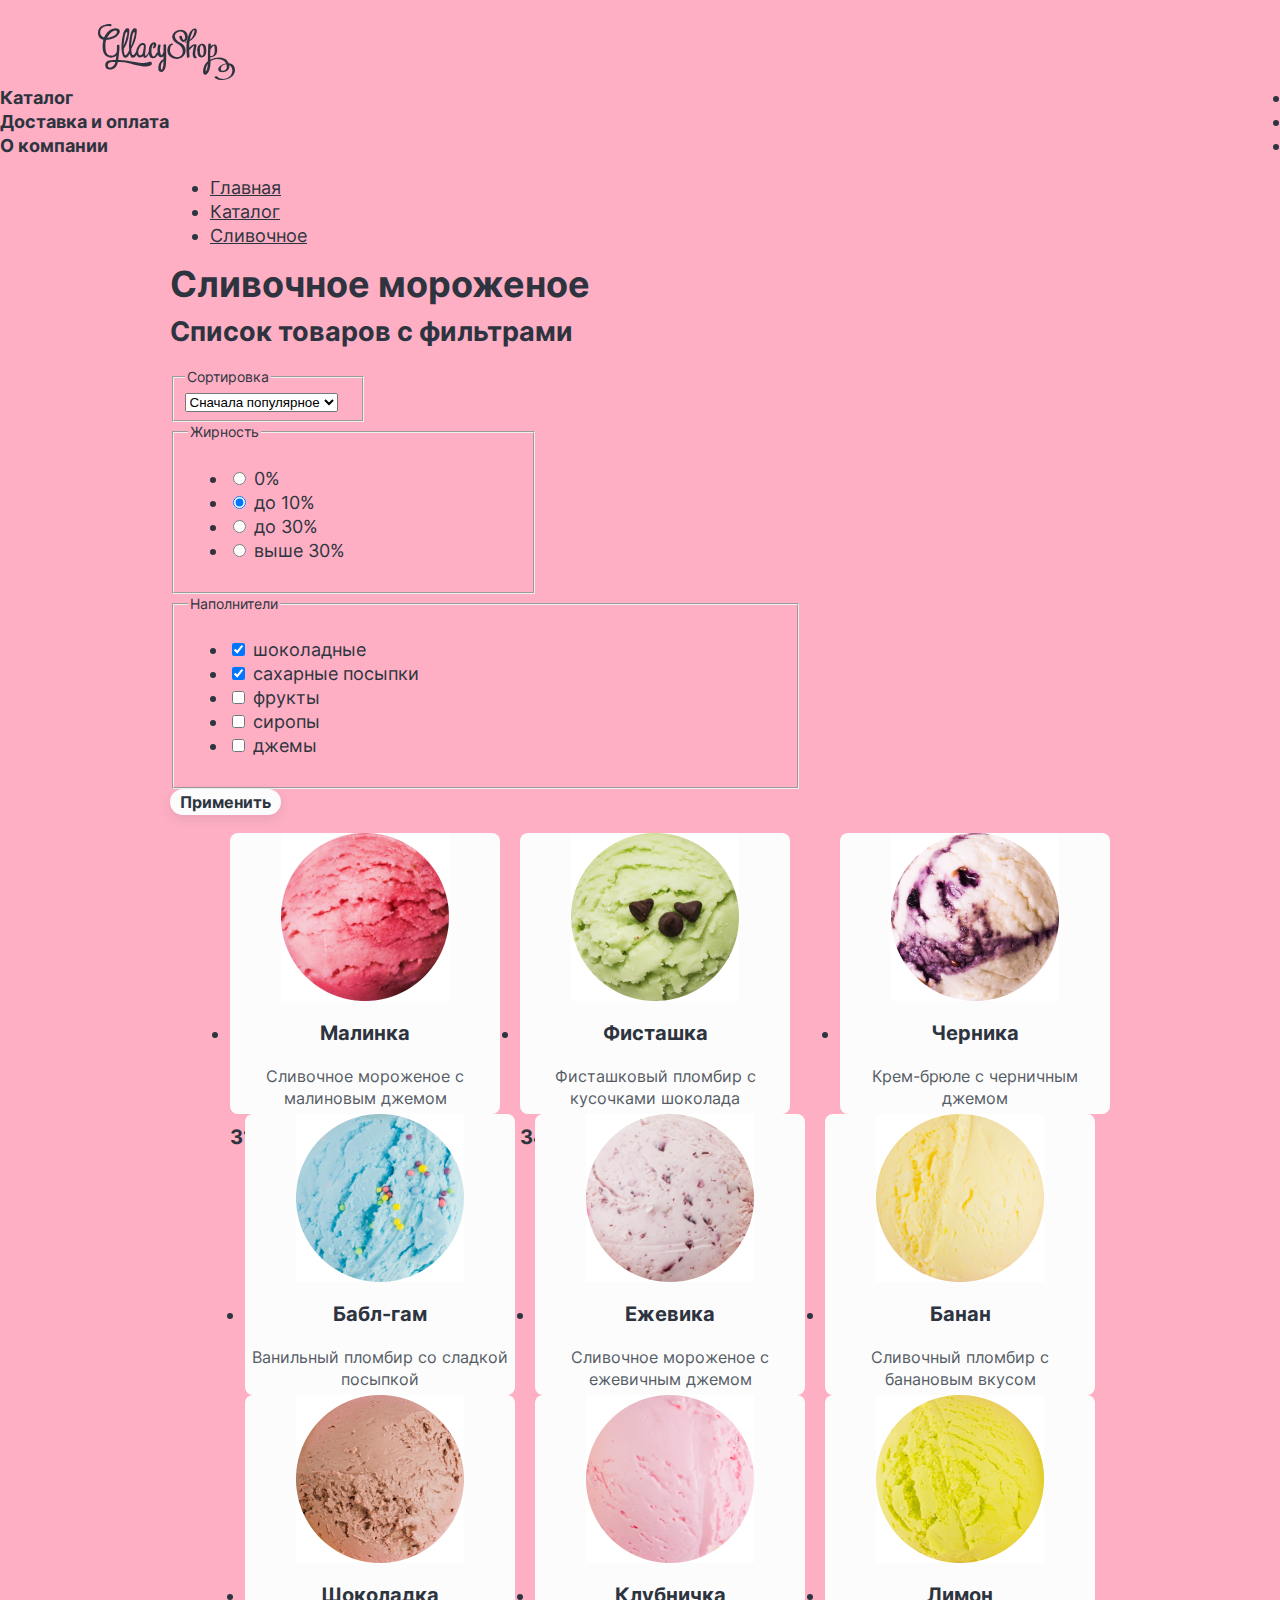
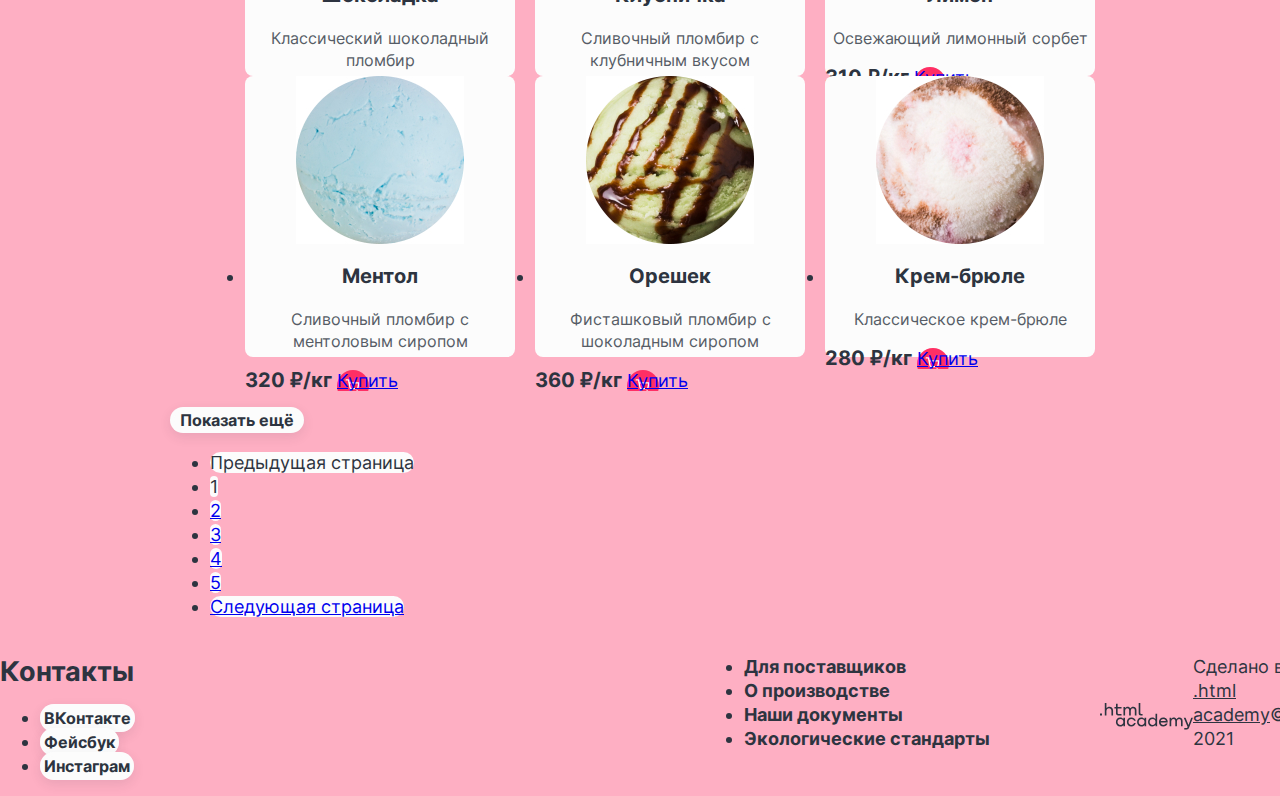
==== commit 811ff0df: "Flex 3.0" ====
--- a/catalog.html
+++ b/catalog.html
@@ -168,14 +168,9 @@
                   джемы
                 </label>
               </li>
-
-
             </ul>
           </fieldset>
-
-
         </form>
-
 
 
         <button class="button" type="submit">Применить</button>
--- a/styles/style.css
+++ b/styles/style.css
@@ -125,6 +125,7 @@
     border-radius: 16px;
     width: 570px;
     height: 220px;
+    margin-right: 30px;
 }
 
 .delivery {
@@ -161,6 +162,13 @@
     height: 432px;
     background: #FCFCFC;
     border-radius: 16px;
+
+}
+
+.seo-list {
+    display: flex;
+
+
 }
 
 
@@ -173,9 +181,18 @@
     background: url('../images/background-seo.png');
     border-radius: 16px;
     margin-bottom: 100px;
+
     /* Убрать марджин */
 }
 
+.newsletter-wrapper {
+    width: 570px;
+    height: 220px;
+    background: url('../images/background-post.png');
+    margin-left: 30px;
+
+
+}
 
 /* Footer  */
 
@@ -295,7 +312,7 @@
 .navigation-list {
     margin: 0;
     padding: 0;
-    width: 214px;
+    display: inline-block;
 }
 
 .navigation-user {
@@ -353,7 +370,7 @@
 
 
 .low-banners-wrapper {
-    display: flex;
+    display: inline-flex;
     justify-content: space-between;
 }
 
@@ -363,7 +380,8 @@
 
 .newsletter {
     width: 558px;
-    margin-left: 30px;
+
+    background: #FCFCFC;
 }
 
 /* Футер */
@@ -413,4 +431,8 @@
 
 .catalog-inners {
     width: 596px;
+}
+
+.nav-container {
+    display: inline-flex;
 }